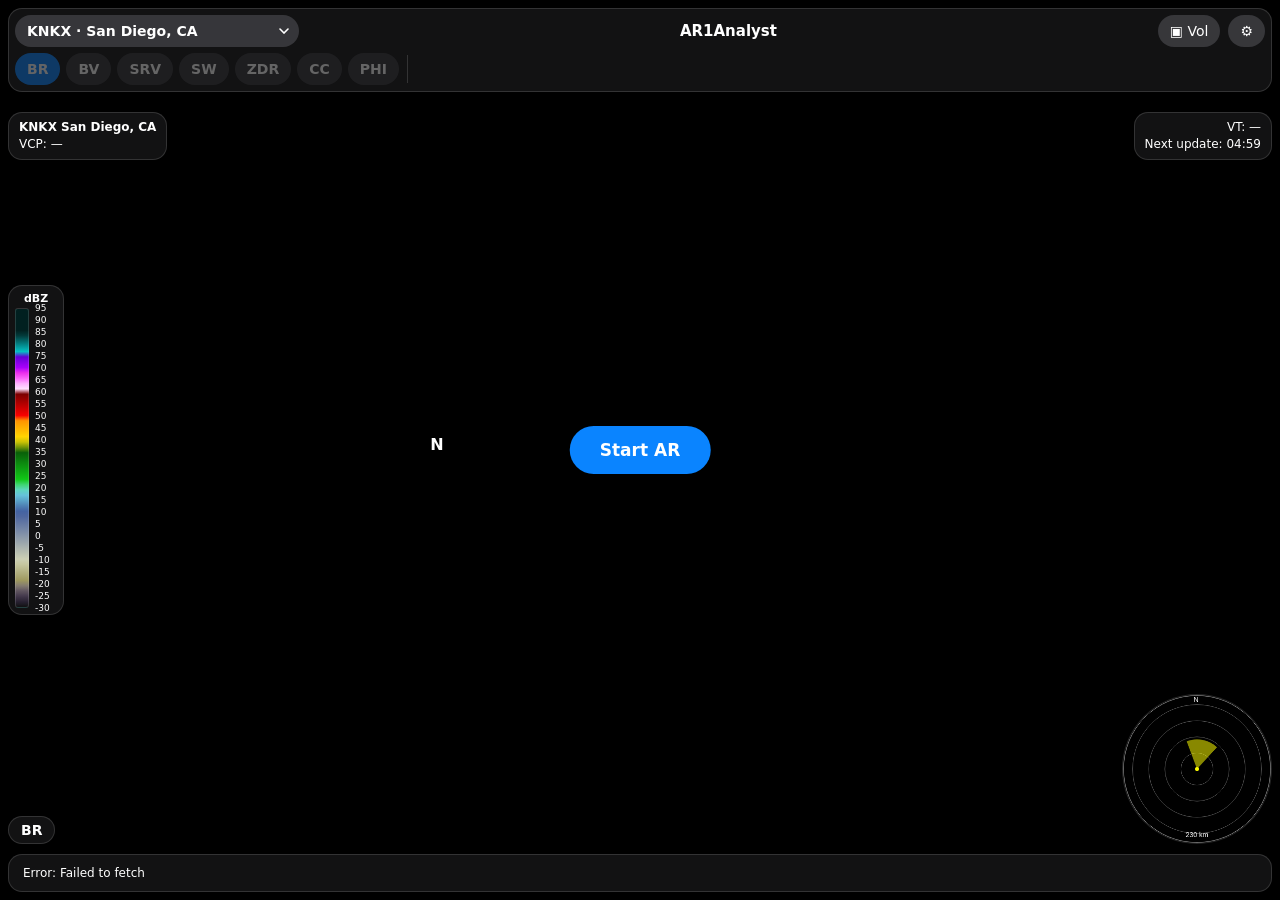
==== index.html @ e2975e49 "Implement volume controls and new settings in AR Added volume controls and additional settings for A" ====
<!DOCTYPE html>
<html lang="en"><head><meta charset="utf-8">
<meta name="viewport" content="width=device-width,initial-scale=1,viewport-fit=cover">
<title>AR1Analyst</title>
<style>
:root{--g:rgba(28,28,30,.66);--sep:rgba(255,255,255,.14);--blue:#0A84FF;--fill:rgba(120,120,128,.36);--sb:max(8px,env(safe-area-inset-bottom));--st:max(8px,env(safe-area-inset-top))}
*{box-sizing:border-box}[hidden]{display:none!important}
html,body{margin:0;height:100%;background:#000;color:#fff;font:14px -apple-system,BlinkMacSystemFont,"SF Pro Text",system-ui,sans-serif;overflow:hidden;-webkit-user-select:none;user-select:none}
#cam,#ar,#hud{position:fixed;inset:0;width:100%;height:100%;object-fit:cover;touch-action:none}
#hud{pointer-events:none;z-index:2}
.glass{position:fixed;z-index:3;background:var(--g);-webkit-backdrop-filter:blur(24px) saturate(180%);backdrop-filter:blur(24px) saturate(180%);border:.5px solid var(--sep);border-radius:14px;font-variant-numeric:tabular-nums}
button,select{font:inherit;color:#fff;border:0;background:var(--fill);border-radius:999px;padding:6px 12px;min-height:32px}
select{-webkit-appearance:none;appearance:none;font-weight:600;padding-right:28px;max-width:48vw;background-repeat:no-repeat;background-position:right 10px center;background-image:url("data:image/svg+xml,%3Csvg xmlns='http://www.w3.org/2000/svg' width='10' height='6'%3E%3Cpath d='M1 1l4 4 4-4' fill='none' stroke='white' stroke-width='1.6' stroke-linecap='round'/%3E%3C/svg%3E")}
#top{left:8px;right:8px;top:var(--st);padding:6px;display:flex;flex-direction:column;gap:6px}
.r{display:flex;align-items:center;gap:8px;min-width:0}
#ttl{flex:1;text-align:center;font-weight:600;font-size:15px}
#prods{display:flex;gap:6px;overflow-x:auto;scrollbar-width:none;touch-action:pan-x}
#prods button{flex:none;font-weight:600}#prods button.on{background:var(--blue)}#prods button:disabled{opacity:.35}
#prods i{width:1px;background:var(--sep);flex:none;margin:2px}#chips,#pbtn{display:contents}#volbtn.on{background:var(--blue)}body.vol #chips{opacity:.35}
#info,#info2{top:calc(var(--st) + 104px);padding:6px 10px;font-size:12px;line-height:1.4}
#info{left:8px}#info2{right:8px;text-align:right}
#leg{left:8px;top:50%;transform:translateY(-50%);padding:6px;font-size:11px}
#leg .h{text-align:center;font-weight:600;margin-bottom:3px}
#lb{display:flex;gap:6px;height:min(300px,46vh)}#lb .bar{width:14px;border-radius:3px;border:.5px solid var(--sep)}#lb .lab{position:relative;width:22px}#lb .lab span{position:absolute;left:0;transform:translateY(50%);font-size:9px;line-height:1}
#prod{left:8px;bottom:calc(var(--sb) + 48px);padding:5px 12px;font-weight:600}
#st{left:8px;right:8px;bottom:var(--sb);padding:11px 14px;font-size:12px;white-space:nowrap;overflow-x:auto;scrollbar-width:none}
#ppi{position:fixed;right:8px;bottom:calc(var(--sb) + 48px);width:150px;height:150px;border-radius:50%;background:rgba(0,0,0,.45);border:.5px solid var(--sep);z-index:3}
#go{position:fixed;left:50%;top:50%;transform:translate(-50%,-50%);z-index:6;background:var(--blue);font-size:17px;font-weight:600;padding:14px 30px;box-shadow:0 8px 30px #0008}
#sheet{left:50%;transform:translateX(-50%);width:min(420px,calc(100% - 16px));bottom:calc(var(--sb) + 48px);z-index:5;max-height:58vh;overflow-y:auto}
#sheet .row{display:flex;align-items:center;gap:10px;padding:10px 14px;border-top:.5px solid var(--sep)}
#sheet .row:first-child{border-top:0}#sheet .row span{flex:1}#sheet .row button{flex:1}
#sheet input{flex:2;accent-color:var(--blue)}#sheet output{width:44px;text-align:right;color:#aaa}
#sheet input[type=number]{flex:none;width:64px;background:var(--fill);color:#fff;border:0;border-radius:8px;padding:6px;font:inherit;text-align:right}#sheet input.sw{-webkit-appearance:none;appearance:none;flex:none;width:51px;height:31px;border-radius:16px;background:#39393d;position:relative;transition:.2s}#sheet input.sw::after{content:'';position:absolute;top:2px;left:2px;width:27px;height:27px;border-radius:50%;background:#fff;transition:.2s}#sheet input.sw:checked{background:#34C759}#sheet input.sw:checked::after{left:22px}
</style></head><body>
<video id="cam" playsinline muted autoplay></video>
<canvas id="ar"></canvas><canvas id="hud"></canvas>
<div id="top" class="glass">
 <div class="r"><select id="stn" aria-label="Radar station"></select><div id="ttl">AR1Analyst</div><button id="volbtn">▣ Vol</button><button id="gear" aria-label="Settings">⚙︎</button></div>
 <div id="prods"><span id="pbtn"></span><i></i><span id="chips"></span></div>
 <select id="tilt" hidden><option value="-1">All tilts</option></select>
</div>
<div id="info" class="glass"><b id="iStn"></b><br>VCP: <span id="iVcp">—</span></div>
<div id="info2" class="glass"><span id="iVT">VT: —</span><br><span id="iNext"></span></div>
<div id="leg" class="glass"><div class="h">dBZ</div><div id="lb"></div></div>
<div id="prod" class="glass">BR</div>
<div id="st" class="glass">Pick a station, then tap Start AR.</div>
<canvas id="ppi" width="300" height="300"></canvas>
<button id="go">Start AR</button>
<div id="sheet" class="glass" hidden>
 <div class="row"><span>Field of view</span><input id="fov" type="range" min="30" max="90" value="63"><output id="fovo">63°</output></div>
 <div class="row"><span>Yaw trim</span><input id="yaw" type="range" min="-180" max="180" value="0"><output id="yawo">0°</output></div>
 <div class="row"><span>Declination (° E)</span><input id="decl" type="number" step="0.5" value="0" title="magnetic declination, east positive"></div>
 <div class="row"><span>Volume density</span><input id="vden" type="range" min="5" max="80" value="25"><output id="vdeno">25</output></div>
 <div class="row"><span>Volume quality</span><select id="vq"><option>Fast</option><option selected>Balanced</option><option>Sharp</option></select></div>
 <div class="row"><span>Smoothing</span><input id="smooth" class="sw" type="checkbox" checked></div>
 <div class="row"><span>Clear-air echoes</span><input id="weak" class="sw" type="checkbox"></div>
 <div class="row"><span>Opacity</span><input id="op" type="range" min="20" max="100" value="75"><output id="opo">75%</output></div>
 <div class="row"><span>Color table</span><button id="palbtn">Upload…</button><button id="palreset">Reset</button><input id="palfile" type="file" accept=".pal,.pal3,.txt,.csv,text/plain" multiple hidden></div>
 <div class="row"><span>Storm motion (SRV)</span><input id="sdir" type="number" value="240" title="from °"><input id="sspd" type="number" value="0" title="kt"></div>
 <div class="row"><button id="cal">🧭 Calibrate heading</button></div>
 <div class="row"><button id="loc">📍 Set location</button></div>
</div>
<script>
const $=id=>document.getElementById(id), B='https://unidata-nexrad-level2.s3.amazonaws.com/';
const RAW=`KNKX 32.919 -117.042 San Diego, CA;KSOX 33.818 -117.636 Santa Ana Mtns, CA;KVTX 34.412 -119.179 Los Angeles, CA;KMUX 37.155 -121.898 San Francisco, CA;KDAX 38.501 -121.678 Sacramento, CA;KRTX 45.715 -122.965 Portland, OR;KATX 48.195 -122.496 Seattle, WA;KOTX 47.680 -117.627 Spokane, WA;KFSX 34.574 -111.198 Flagstaff, AZ;KIWA 33.289 -111.670 Phoenix, AZ;KMTX 41.263 -112.448 Salt Lake City, UT;KFTG 39.787 -104.546 Denver, CO;KABX 35.150 -106.824 Albuquerque, NM;KEPZ 31.873 -106.698 El Paso, TX;KEWX 29.704 -98.029 Austin/San Antonio, TX;KFWS 32.573 -97.303 Dallas/Fort Worth, TX;KTLX 35.333 -97.278 Oklahoma City, OK;KHGX 29.472 -95.079 Houston, TX;KLOT 41.604 -88.085 Chicago, IL;KMPX 44.849 -93.566 Minneapolis, MN;KDVN 41.612 -90.581 Quad Cities, IA;KEAX 38.810 -94.264 Kansas City, MO;KILX 40.151 -89.337 Lincoln, IL;KDTX 42.700 -83.472 Detroit, MI;KCLE 41.413 -81.860 Cleveland, OH;KOKX 40.866 -72.864 New York, NY;KDIX 39.947 -74.411 Philadelphia, PA;KLWX 38.975 -77.478 Sterling, VA;KFFC 33.364 -84.566 Atlanta, GA;KAMX 25.611 -80.413 Miami, FL;KTBW 27.705 -82.402 Tampa, FL;KJAX 30.485 -81.702 Jacksonville, FL;KBOX 41.956 -71.137 Boston, MA;KABR 45.456 -98.413 Aberdeen, SD`;
const ST={};RAW.split(';').forEach(s=>{const [i,a,o,...n]=s.split(' ');ST[i]={lat:+a,lon:+o,name:n.join(' ')};$('stn').add(new Option(i+' · '+n.join(' '),i))});
$('stn').value='KNKX';

//BZ-START  minimal bzip2 decoder
function bunzip(src){
 let pos=0,buf=0,bc=0;
 const bits=n=>{while(bc<n){buf=(buf<<8)|src[pos++];bc+=8}bc-=n;const r=(buf>>>bc)&((1<<n)-1);buf&=(1<<bc)-1;return r};
 if(bits(8)!=66||bits(8)!=90||bits(8)!=104)throw new Error('bz2');
 const lvl=bits(8)-48;let out=new Uint8Array(1<<20),op=0;
 const put=b=>{if(op==out.length){const t=new Uint8Array(op*2);t.set(out);out=t}out[op++]=b};
 const tt=new Uint32Array(lvl*100000);
 for(;;){
  const m1=bits(24),m2=bits(24);
  if(m1==0x177245&&m2==0x385090)break;
  if(m1!=0x314159)throw new Error('bz2 block');
  bits(16);bits(16);bits(1);
  const orig=bits(24),used=bits(16),seq=[];
  for(let i=0;i<16;i++)if(used&(0x8000>>i)){const m=bits(16);for(let j=0;j<16;j++)if(m&(0x8000>>j))seq.push(i*16+j)}
  const na=seq.length+2,ng=bits(3),nsel=bits(15),sel=[],mg=[0,1,2,3,4,5].slice(0,ng);
  for(let i=0;i<nsel;i++){let j=0;while(bits(1))j++;const v=mg[j];mg.splice(j,1);mg.unshift(v);sel.push(v)}
  const T=[];
  for(let t=0;t<ng;t++){
   const len=[];let c=bits(5);
   for(let i=0;i<na;i++){while(bits(1))c+=bits(1)?-1:1;len.push(c)}
   let mn=32,mx=0;for(const l of len){if(l<mn)mn=l;if(l>mx)mx=l}
   const perm=[],lim=[],off=[];let code=0,idx=0;
   for(let l=mn;l<=mx;l++){let cnt=0;for(let i=0;i<na;i++)if(len[i]==l){perm.push(i);cnt++}
    off[l]=idx-code;lim[l]=code+cnt-1;code=(code+cnt)<<1;idx+=cnt}
   T.push({mn,lim,off,perm});
  }
  const eob=na-1,mtf=seq.slice(),cnt=new Uint32Array(256);let n=0,gi=0,left=0,tab,run=0,rb=1;
  for(;;){
   if(!left){tab=T[sel[gi++]];left=50}left--;
   let l=tab.mn,z=bits(l);while(z>tab.lim[l]){l++;z=(z<<1)|bits(1)}
   const s=tab.perm[z+tab.off[l]];
   if(s<2){run+=rb<<s;rb<<=1;continue}
   if(run){const b=mtf[0];cnt[b]+=run;while(run--)tt[n++]=b;run=0;rb=1}
   if(s==eob)break;
   const b=mtf[s-1];mtf.splice(s-1,1);mtf.unshift(b);tt[n++]=b;cnt[b]++;
  }
  const cf=new Uint32Array(256);let sum=0;for(let i=0;i<256;i++){cf[i]=sum;sum+=cnt[i]}
  for(let i=0;i<n;i++){const b=tt[i]&255;tt[cf[b]++]|=i<<8}
  let tp=tt[orig]>>>8,last=-1,rc=0;
  for(let i=0;i<n;i++){
   tp=tt[tp];const ch=tp&255;tp>>>=8;
   if(rc==4){for(let k=0;k<ch;k++)put(last);rc=0;last=-1;continue}
   put(ch);if(ch==last)rc++;else{rc=1;last=ch}
  }
 }
 return out.subarray(0,op);
}
//BZ-END

// ---- NEXRAD Level 2 reflectivity (msg 31, REF) -> polar cells [az,range km,elev,dBZ,azWidth,gateKm]
const MOM={REF:1,VEL:1,SW:1,ZDR:1,PHI:1,RHO:1};
function parseL2(buf){
 let vcp=null;const u8=new Uint8Array(buf),dv=new DataView(buf),cuts={},seen={};let p=24;
 while(p+4<=u8.length){
  const sz=Math.abs(dv.getInt32(p));p+=4;if(!sz)break;
  let d;try{d=bunzip(u8.subarray(p,p+sz))}catch(e){break}p+=sz;
  const v=new DataView(d.buffer,d.byteOffset,d.byteLength);let o=0;
  while(o+28<=d.length){
   const size=v.getUint16(o+12);if(!size)break;
   if(d[o+15]==31){
    const m=o+28,az=v.getFloat32(m+12),el=v.getFloat32(m+24),en=d[m+22],nb=v.getUint16(m+30),aw=d[m+20]==1?0.5:1,k=Math.round(el*10);
    for(let i=0;i<Math.min(nb,9);i++){
     const b=m+v.getUint32(m+32+4*i);
     if(d[b+1]==86&&d[b+2]==79&&d[b+3]==76)vcp=v.getUint16(b+40);
     if(d[b]!=68||d[b+19]!=8)continue;
     const nm=String.fromCharCode(d[b+1],d[b+2],d[b+3]).trim();if(!MOM[nm])continue;
     const sk=nm+k;if(seen[sk]===undefined)seen[sk]=en;if(seen[sk]!==en)continue;   // first cut per product+elevation (skips SAILS repeats)
     const ng=v.getUint16(b+8),ck=nm+en;let c=cuts[ck];
     if(!c){const N=Math.round(360/aw);c=cuts[ck]={nm,es:0,cnt:0,N,aw,ng,r0:v.getUint16(b+10)/1000,gs:v.getUint16(b+12)/1000,sc:v.getFloat32(b+20),off:v.getFloat32(b+24),data:new Uint8Array(N*ng*2)}}
     c.es+=el;c.cnt++;
     const idx=Math.round(az/c.aw)%c.N,n=Math.min(ng,c.ng);
     for(let g=0;g<n;g++){const raw=d[b+28+g];if(raw>=2){const q=(g*c.N+idx)*2;c.data[q]=raw;c.data[q+1]=255}}   // R=raw, G=valid
    }
    o+=12+size*2;
   }else o+=2432;
  }
 }
 const prods={};for(const c of Object.values(cuts)){c.el=c.es/c.cnt;(prods[c.nm]||(prods[c.nm]=[])).push(c)}
 for(const k in prods)prods[k].sort((a,b)=>a.el-b.el);
 return {prods,vcp:vcp>0&&vcp<1000?vcp:null};
}

// ---- color tables (GR palette format). "color: v r g b [r2 g2 b2]" blends to the next stop; color4/solidcolor supported.
//      Scale/Offset convert data -> palette units (e.g. m/s -> kts); values below the first stop are not drawn.
function buildPal(txt){
 const P={scale:1,offset:0,step:5,units:''},S=[];
 for(let L of txt.split(/\r?\n/)){L=L.trim();if(!L||L[0]==';'||L.startsWith('//'))continue;
  const c=L.indexOf(':');if(c<0)continue;const k=L.slice(0,c).trim().toLowerCase(),r=L.slice(c+1).trim();
  if(k=='product')P.product=r.split(/\s+/)[0].toUpperCase();else if(k=='units')P.units=r;
  else if(k=='scale')P.scale=+r||1;else if(k=='offset')P.offset=+r||0;else if(k=='step')P.step=+r||5;
  else if(/^(solid)?color4?$/.test(k)){const n=r.split(/\s+/).map(Number),a4=k.endsWith('4'),w=a4?4:3,f=q=>q.length==w?[q[0],q[1],q[2],a4?q[3]:255]:null;
   if(n.slice(0,1+w).some(isNaN))continue;S.push({v:n[0],c1:f(n.slice(1,1+w)),c2:k.startsWith('solid')?null:f(n.slice(1+w,1+2*w))})}}
 if(S.length<2)throw new Error('no color lines found');
 S.sort((a,b)=>a.v-b.v);P.lo=S[0].v;P.hi=S[S.length-1].v;P.rgba=new Uint8Array(512*4);
 for(let i=0;i<512;i++){const x=P.lo+(P.hi-P.lo)*i/511;let s=0;while(s<S.length-1&&S[s+1].v<=x)s++;
  const a=S[s],b=S[s+1];let c=a.c1;if(a.c2&&b){const t=(x-a.v)/(b.v-a.v);c=a.c1.map((q,z)=>q+(a.c2[z]-q)*t)}
  P.rgba.set(c.map(Math.round),i*4)}
 return P;
}
const VELP=`units: KTS
scale: 1.94384
step: 10
color: -100 0 255 255 0 120 0
color: -50 0 255 0 0 130 0
color: -10 0 130 0 110 110 110
color: 0 110 110 110 140 0 0
color: 10 140 0 0 255 0 0
color: 50 255 0 0 255 200 0
color: 100 255 200 0 255 255 255`;
const DEF={
BR:`product: BR
units: dBZ
step: 5
color4: -30 116 78 173 0 147 141 117 255
color: -20 150 145 83 210 212 180
color: -10 204 207 180 65 91 158
color: 10 67 97 162 106 208 228
color: 18 111 214 232 53 213 91
color: 22 17 213 24 9 94 9
color: 35 29 104 9 234 210 4
color: 40 255 226 0 255 128 0
color: 50 255 0 0 113 0 0
color: 60 255 255 255 255 146 255
color: 65 255 117 255 225 11 227
color: 70 178 0 255 99 0 214
color: 75 5 236 240 1 32 32
color: 85 1 32 32
color: 95 1 32 32`,
BV:'product: BV\n'+VELP,SRV:'product: SRV\n'+VELP,
SW:`product: SW
units: KTS
scale: 1.94384
step: 5
color: 0 60 60 60 40 40 200
color: 5 40 40 200 0 200 0
color: 10 0 200 0 255 255 0
color: 20 255 255 0 255 0 0
color: 30 255 0 0 255 255 255
color: 40 255 255 255`,
ZDR:`product: ZDR
units: dB
step: 1
color: -8 40 40 40 120 120 120
color: -2 120 120 120 0 110 220
color: 0 0 110 220 0 200 0
color: 1 0 200 0 255 255 0
color: 2 255 255 0 255 128 0
color: 3 255 128 0 255 0 0
color: 5 255 0 0 255 0 255
color: 8 255 0 255`,
CC:`product: CC
step: 0.1
color: 0.2 70 70 70 130 80 170
color: 0.7 130 80 170 0 120 220
color: 0.85 0 120 220 0 200 0
color: 0.92 0 200 0 255 255 0
color: 0.97 255 255 0 255 120 0
color: 1 255 120 0 255 0 0
color: 1.05 255 0 0`,
PHI:`product: PHI
units: deg
step: 30
color: 0 0 0 0 0 0 255
color: 90 0 0 255 0 255 0
color: 180 0 255 0 255 255 0
color: 270 255 255 0 255 0 0
color: 360 255 0 0`};
const PRODS={BR:'REF',BV:'VEL',SRV:'VEL',SW:'SW',ZDR:'ZDR',CC:'RHO',PHI:'PHI'},ALIAS={REF:'BR',VEL:'BV',RHO:'CC'};
const PALS={};for(const k in DEF)PALS[k]=buildPal(DEF[k]);
try{for(const k in DEF){const s=localStorage.getItem('ar1pal:'+k);if(s)PALS[k]=buildPal(s)}}catch(e){}

const $st=$('st'),ppiImg=document.createElement('canvas');ppiImg.width=ppiImg.height=300;
let user=null,gps='GPS: tap Start AR',sensors=false,abs=false,corr=0,chosen=false,scanKey='',nCells=0,yaw=0,pitch=0;
let basis={r:[1,0,0],u:[0,0,1],f:[0,1,0]};

// ---- WebGL2: each tilt = inverted cone mesh; the fragment shader samples the polar data texture
//      (LINEAR filtering = smoothing, NEAREST = raw range bins) and maps dBZ through the palette
const cv=$('ar'),hud=$('hud'),hx=hud.getContext('2d'),pc=$('ppi').getContext('2d');
const gl=cv.getContext('webgl2',{premultipliedAlpha:true,alpha:true});
let prog,vao,nIdx=0,palTex,loc={};
if(gl){
 const sh=(t,s)=>{const o=gl.createShader(t);gl.shaderSource(o,s);gl.compileShader(o);if(!gl.getShaderParameter(o,gl.COMPILE_STATUS))throw new Error(gl.getShaderInfoLog(o));return o};
 prog=gl.createProgram();
 gl.attachShader(prog,sh(gl.VERTEX_SHADER,`#version 300 es
layout(location=0) in vec2 P; uniform vec2 U,S; uniform vec3 R,Up,Fw; uniform float E; out vec2 vP;
void main(){
 float az=radians(P.x), r=P.y, el=radians(E);
 float s=r*cos(el), h=r*sin(el)+r*r/16990.;
 vec3 p=vec3(s*sin(az)+U.x, s*cos(az)+U.y, 0.);
 p.z=h-dot(p.xy,p.xy)/12742.;
 gl_Position=vec4(dot(p,R)*S.x, dot(p,Up)*S.y, 0., dot(p,Fw));
 vP=P;}`));
 gl.attachShader(prog,sh(gl.FRAGMENT_SHADER,`#version 300 es
precision highp float; in vec2 vP; uniform sampler2D D,Pal; uniform vec4 G,Q,PL; uniform vec3 SR; uniform float Mn,Op; out vec4 o;
void main(){
 float j=(vP.y-G.x)/G.y; if(j<-.5||j>G.z-.5)discard;
 float N=360./Q.x;
 vec2 t=texture(D,vec2((vP.x/Q.x+.5)/N,(j+.5)/G.z)).rg;
 if(t.g<.02)discard;
 float v=(t.r/t.g*255.-Q.z)/Q.y; if(v<Mn)discard;
 if(SR.z>0.) v-=SR.x*cos(radians(vP.x-SR.y));
 v=v*PL.z+PL.w; if(v<PL.x)discard;
 vec4 c=texture(Pal,vec2(clamp((v-PL.x)/(PL.y-PL.x),0.,1.),.5));
 float a=c.a*Op*smoothstep(0.,.7,t.g);
 o=vec4(c.rgb*a,a);}`));
 gl.linkProgram(prog);
 for(const n of['U','S','R','Up','Fw','E','G','Q','Mn','Op','D','Pal','PL','SR'])loc[n]=gl.getUniformLocation(prog,n);
 const NA=361,NR=93,V=new Float32Array(NA*NR*2),I=new Uint16Array((NA-1)*(NR-1)*6);let k=0;   // az 0..360 x range 0..460 km
 for(let j=0;j<NR;j++)for(let i=0;i<NA;i++){V[k++]=i;V[k++]=j*5}
 k=0;for(let j=0;j<NR-1;j++)for(let i=0;i<NA-1;i++){const a=j*NA+i,b=a+1,c=a+NA,d=c+1;I.set([a,b,c,b,d,c],k);k+=6}
 nIdx=I.length;vao=gl.createVertexArray();gl.bindVertexArray(vao);
 gl.bindBuffer(gl.ARRAY_BUFFER,gl.createBuffer());gl.bufferData(gl.ARRAY_BUFFER,V,gl.STATIC_DRAW);gl.enableVertexAttribArray(0);gl.vertexAttribPointer(0,2,gl.FLOAT,false,0,0);
 gl.bindBuffer(gl.ELEMENT_ARRAY_BUFFER,gl.createBuffer());gl.bufferData(gl.ELEMENT_ARRAY_BUFFER,I,gl.STATIC_DRAW);
 palTex=gl.createTexture();gl.activeTexture(gl.TEXTURE1);gl.bindTexture(gl.TEXTURE_2D,palTex);
 gl.texImage2D(gl.TEXTURE_2D,0,gl.RGBA8,512,1,0,gl.RGBA,gl.UNSIGNED_BYTE,PALS.BR.rgba);
 for(const [a,b] of[[gl.TEXTURE_MIN_FILTER,gl.LINEAR],[gl.TEXTURE_MAG_FILTER,gl.LINEAR],[gl.TEXTURE_WRAP_S,gl.CLAMP_TO_EDGE],[gl.TEXTURE_WRAP_T,gl.CLAMP_TO_EDGE]])gl.texParameteri(gl.TEXTURE_2D,a,b);
 gl.enable(gl.BLEND);gl.blendFunc(gl.ONE,gl.ONE_MINUS_SRC_ALPHA);
}
// ---- volumetric mode: all tilts of the product packed into one 3D texture (az x range x tilt) and ray-marched per pixel
let vprog,vloc={},volOn=false,vols={};
const VOLFRAG=`#version 300 es
precision highp float; precision highp sampler3D;
uniform sampler3D V; uniform sampler2D Lut,Pal;
uniform vec2 U,WH,RES,SO; uniform vec3 R,Up,Fw,SR; uniform vec4 PL;
uniform float F,Mn,Op,K,NT,TM; uniform int NS;
out vec4 o;
vec3 smp(vec3 p){                       // p = km from the viewer (east,north,up w/ curvature) -> (value, weight, rawNorm)
 vec2 q=p.xy-U; float s=length(q);
 float hg=p.z+dot(p.xy,p.xy)/12742.;     // height above ground
 if(hg<0.||s<.5)return vec3(0.);
 float r=length(vec2(s,hg)),h2=hg;
 for(int i=0;i<2;i++){h2=hg-r*r/16990.;r=length(vec2(s,h2));}   // invert 4/3-earth beam height
 float el=degrees(atan(h2,s));
 if(r>=459.)return vec3(0.);
 float f=texelFetch(Lut,ivec2(int(clamp((el+1.)/31.*511.,0.,511.)),0),0).r;
 if(f<0.)return vec3(0.);
 float az=degrees(atan(q.x,q.y));if(az<0.)az+=360.;
 vec2 t=texture(V,vec3((az+.5)/360.,r/460.,(f+.5)/NT)).rg;
 if(t.g<.02)return vec3(0.);
 float rn=t.r/t.g,v=(rn*255.-SO.y)/SO.x;
 if(v<Mn)return vec3(0.);
 if(SR.z>0.)v-=SR.x*cos(radians(az-SR.y));
 return vec3(v*PL.z+PL.w,t.g,rn);
}
void main(){
 vec2 px=(gl_FragCoord.xy/RES-.5)*WH;
 vec3 d=normalize(Fw+(px.x*R+px.y*Up)/F);
 if(d.z<-.03){o=vec4(0.);return;}
 float jit=fract(sin(dot(gl_FragCoord.xy,vec2(12.9898,78.233)))*43758.5453);
 vec3 L=normalize(vec3(.35,.25,.9));
 vec4 acc=vec4(0.);float t=.4;
 for(int i=0;i<NS;i++){
  float dt=max(.4,t*.03);
  vec3 p=d*(t+dt*jit),s=smp(p);
  if(s.y>0.&&s.x>=PL.x){
   float u=clamp((s.x-PL.x)/(PL.y-PL.x),0.,1.);
   vec4 c=texture(Pal,vec2(u,.5));
   float a=1.-exp(-K*c.a*(.15+.85*clamp(u*1.7,0.,1.))*smoothstep(0.,.7,s.y)*dt);
   if(a>.01){
    vec3 s2=smp(p+L*1.2);
    float sh=clamp(1.+2.5*(s.z-(s2.y>0.?s2.z:0.)),.6,1.4);   // lit volume: brighter toward the light, self-shadowed away
    acc.rgb+=(1.-acc.a)*a*c.rgb*sh;acc.a+=(1.-acc.a)*a;}
  }
  t+=dt;if(t>TM||acc.a>.98)break;
 }
 o=acc*Op;}`;
if(gl){
 const sh=(t,s)=>{const o=gl.createShader(t);gl.shaderSource(o,s);gl.compileShader(o);if(!gl.getShaderParameter(o,gl.COMPILE_STATUS))throw new Error(gl.getShaderInfoLog(o));return o};
 vprog=gl.createProgram();
 gl.attachShader(vprog,sh(gl.VERTEX_SHADER,`#version 300 es
void main(){vec2 p=vec2((gl_VertexID<<1)&2,gl_VertexID&2);gl_Position=vec4(p*2.-1.,0.,1.);}`));
 gl.attachShader(vprog,sh(gl.FRAGMENT_SHADER,VOLFRAG));gl.linkProgram(vprog);
 for(const n of['V','Lut','Pal','U','WH','RES','SO','R','Up','Fw','SR','PL','F','Mn','Op','K','NT','TM','NS'])vloc[n]=gl.getUniformLocation(vprog,n);
}
function packVol(cuts){   // resample every tilt to 1° x 1 km bins; R=mean raw (first tilt's scale), G=valid
 const NA=360,NR=460,T=cuts.length,data=new Uint8Array(NA*NR*T*2),sum=new Float32Array(NA*NR),cnt=new Uint16Array(NA*NR),c0=cuts[0];
 for(let k=0;k<T;k++){const c=cuts[k];sum.fill(0);cnt.fill(0);
  for(let g=0;g<c.ng;g++){const j=Math.floor(c.r0+g*c.gs);if(j<0||j>=NR)continue;
   for(let i=0;i<c.N;i++){const q=(g*c.N+i)*2;if(!c.data[q+1])continue;
    const m=j*NA+Math.round(i*c.aw)%NA;sum[m]+=(c.data[q]-c.off)/c.sc*c0.sc+c0.off;cnt[m]++}}
  const base=k*NA*NR;
  for(let m=0;m<NA*NR;m++)if(cnt[m]){const q=(base+m)*2;data[q]=Math.max(2,Math.min(255,Math.round(sum[m]/cnt[m])));data[q+1]=255}}
 const els=cuts.map(c=>c.el),lut=new Float32Array(512);   // elevation (-1..30°) -> fractional tilt index, -1 = no beam there
 for(let m=0;m<512;m++){const e=-1+31*m/511;let f=-1;
  if(e>=els[0]-.6&&e<=els[T-1]+1){if(e<=els[0])f=0;else if(e>=els[T-1])f=T-1;else{let k=0;while(els[k+1]<=e)k++;f=k+(e-els[k])/(els[k+1]-els[k])}}
  lut[m]=f}
 return {NA,NR,T,data,lut,sc:c0.sc,off:c0.off};
}
function buildVol(cuts){
 const v=packVol(cuts),P2=gl.TEXTURE_2D,P3=gl.TEXTURE_3D;gl.pixelStorei(gl.UNPACK_ALIGNMENT,1);
 const tex=gl.createTexture();gl.activeTexture(gl.TEXTURE2);gl.bindTexture(P3,tex);
 gl.texImage3D(P3,0,gl.RG8,v.NA,v.NR,v.T,0,gl.RG,gl.UNSIGNED_BYTE,v.data);
 gl.texParameteri(P3,gl.TEXTURE_MIN_FILTER,gl.LINEAR);gl.texParameteri(P3,gl.TEXTURE_MAG_FILTER,gl.LINEAR);
 gl.texParameteri(P3,gl.TEXTURE_WRAP_S,gl.REPEAT);gl.texParameteri(P3,gl.TEXTURE_WRAP_T,gl.CLAMP_TO_EDGE);gl.texParameteri(P3,gl.TEXTURE_WRAP_R,gl.CLAMP_TO_EDGE);
 const lut=gl.createTexture();gl.activeTexture(gl.TEXTURE3);gl.bindTexture(P2,lut);
 gl.texImage2D(P2,0,gl.R32F,512,1,0,gl.RED,gl.FLOAT,v.lut);
 for(const [a,b] of[[gl.TEXTURE_MIN_FILTER,gl.NEAREST],[gl.TEXTURE_MAG_FILTER,gl.NEAREST],[gl.TEXTURE_WRAP_S,gl.CLAMP_TO_EDGE],[gl.TEXTURE_WRAP_T,gl.CLAMP_TO_EDGE]])gl.texParameteri(P2,a,b);
 return {tex,lut,T:v.T,sc:v.sc,off:v.off};
}
function freeVols(){for(const k in vols){gl.deleteTexture(vols[k].tex);gl.deleteTexture(vols[k].lut)}vols={}}
function drawVolume(dE,dN,W,H,F,r,up,f){
 const key=PRODS[curCode];if(!P[key]||!P[key].length)return;
 if(!vols[key])vols[key]=buildVol(P[key]);
 const V=vols[key],pl=PALS[curCode],sr=srv();
 gl.viewport(0,0,cv.width,cv.height);gl.clearColor(0,0,0,0);gl.clear(gl.COLOR_BUFFER_BIT);
 gl.useProgram(vprog);gl.bindVertexArray(null);
 gl.uniform2f(vloc.U,dE,dN);gl.uniform2f(vloc.WH,W,H);gl.uniform2f(vloc.RES,cv.width,cv.height);gl.uniform2f(vloc.SO,V.sc,V.off);
 gl.uniform3fv(vloc.R,r);gl.uniform3fv(vloc.Up,up);gl.uniform3fv(vloc.Fw,f);gl.uniform3f(vloc.SR,sr[0],sr[1],sr[2]);gl.uniform4f(vloc.PL,pl.lo,pl.hi,pl.scale,pl.offset);
 gl.uniform1f(vloc.F,F);gl.uniform1f(vloc.Mn,curCode=='BR'?($('weak').checked?-30:10):-1e9);gl.uniform1f(vloc.Op,$('op').value/100);
 gl.uniform1f(vloc.K,$('vden').value/100);gl.uniform1f(vloc.NT,V.T);gl.uniform1f(vloc.TM,Math.min(700,Math.hypot(dE,dN)+460));gl.uniform1i(vloc.NS,[96,144,192][$('vq').selectedIndex]);
 gl.uniform1i(vloc.Pal,1);gl.uniform1i(vloc.V,2);gl.uniform1i(vloc.Lut,3);
 gl.activeTexture(gl.TEXTURE1);gl.bindTexture(gl.TEXTURE_2D,palTex);gl.activeTexture(gl.TEXTURE2);gl.bindTexture(gl.TEXTURE_3D,V.tex);gl.activeTexture(gl.TEXTURE3);gl.bindTexture(gl.TEXTURE_2D,V.lut);
 gl.drawArrays(gl.TRIANGLES,0,3);gl.activeTexture(gl.TEXTURE0);
}
const allCuts=()=>Object.values(P).flat();
function setFilter(){const f=$('smooth').checked?gl.LINEAR:gl.NEAREST;gl.activeTexture(gl.TEXTURE0);
 for(const c of allCuts())if(c.tex){gl.bindTexture(gl.TEXTURE_2D,c.tex);gl.texParameteri(gl.TEXTURE_2D,gl.TEXTURE_MIN_FILTER,f);gl.texParameteri(gl.TEXTURE_2D,gl.TEXTURE_MAG_FILTER,f)}}
function freeTex(){for(const c of allCuts())if(c.tex)gl.deleteTexture(c.tex)}
function ensureTex(){   // textures are created lazily for the product on screen
 gl.activeTexture(gl.TEXTURE0);gl.pixelStorei(gl.UNPACK_ALIGNMENT,1);let n=0;
 for(const c of tiltList)if(!c.tex){c.tex=gl.createTexture();gl.bindTexture(gl.TEXTURE_2D,c.tex);
  gl.texImage2D(gl.TEXTURE_2D,0,gl.RG8,c.N,c.ng,0,gl.RG,gl.UNSIGNED_BYTE,c.data);
  gl.texParameteri(gl.TEXTURE_2D,gl.TEXTURE_WRAP_S,gl.REPEAT);gl.texParameteri(gl.TEXTURE_2D,gl.TEXTURE_WRAP_T,gl.CLAMP_TO_EDGE);n++}
 if(n)setFilter();
}
function setPalTex(){gl.activeTexture(gl.TEXTURE1);gl.bindTexture(gl.TEXTURE_2D,palTex);gl.texImage2D(gl.TEXTURE_2D,0,gl.RGBA8,512,1,0,gl.RGBA,gl.UNSIGNED_BYTE,PALS[curCode].rgba)}
const srv=()=>[(+$('sspd').value||0)*.514444,((+$('sdir').value||0)+180)%360,curCode=='SRV'?1:0];
const curCut=()=>{const T=+$('tilt').value;return T<0?tiltList[0]:tiltList.find(e=>Math.abs(e.el-T)<.06)};   // lowest tilt when "All"
const minV=()=>curCode=='BR'?($('weak').checked?-30:5):-1e9;
function drawCones(dE,dN,W,H,F,r,up,f){
 gl.viewport(0,0,cv.width,cv.height);gl.clearColor(0,0,0,0);gl.clear(gl.COLOR_BUFFER_BIT);
 const pl=PALS[curCode],sr=srv();
 gl.useProgram(prog);gl.bindVertexArray(vao);
 gl.uniform2f(loc.U,dE,dN);gl.uniform2f(loc.S,2*F/W,2*F/H);gl.uniform3fv(loc.R,r);gl.uniform3fv(loc.Up,up);gl.uniform3fv(loc.Fw,f);
 gl.uniform1f(loc.Mn,minV());gl.uniform1f(loc.Op,$('op').value/100);gl.uniform1i(loc.D,0);gl.uniform1i(loc.Pal,1);
 gl.uniform4f(loc.PL,pl.lo,pl.hi,pl.scale,pl.offset);gl.uniform3f(loc.SR,sr[0],sr[1],sr[2]);
 gl.activeTexture(gl.TEXTURE1);gl.bindTexture(gl.TEXTURE_2D,palTex);gl.activeTexture(gl.TEXTURE0);
 const T=+$('tilt').value;
 for(const c of tiltList){if(T>=0&&Math.abs(c.el-T)>.06||!c.tex)continue;
  gl.bindTexture(gl.TEXTURE_2D,c.tex);gl.uniform1f(loc.E,c.el);gl.uniform4f(loc.G,c.r0,c.gs,c.ng,0);gl.uniform4f(loc.Q,c.aw,c.sc,c.off,0);
  gl.drawElements(gl.TRIANGLES,nIdx,gl.UNSIGNED_SHORT,0)}
}
let P={},curCode='BR',ppiR=230,tiltList=[],vcp=null,vt=null,nextAt=Date.now()+3e5,toast='',toastUntil=0;
const say=m=>{toast=m;toastUntil=Date.now()+6000};
function fillTilts(t){
 const sel=$('tilt'),old=+sel.value,had=sel.dataset.set;
 sel.innerHTML='<option value="-1">All tilts</option>'+t.map(e=>`<option value="${e.el}">${e.el.toFixed(1)}°</option>`).join('');
 const m=t.find(e=>Math.abs(e.el-old)<.15);sel.value=m?m.el:(had&&old==-1)||!t.length?-1:t[0].el;sel.dataset.set=1;chips();
}
function chips(){const sel=$('tilt'),box=$('chips');box.innerHTML='';
 for(const o of sel.options){const b=document.createElement('button'),T=+o.value;b.textContent=T<0?'All':T.toFixed(1)+'°';if(o.value==sel.value)b.className='on';b.onclick=()=>{sel.value=o.value;drawPPI();chips()};box.append(b)}
 const T=+sel.value;$('prod').textContent=curCode+' '+(T<0?'all tilts':T.toFixed(3)+'°')}
function info(){const s=$('stn').value,n=Math.max(0,Math.round((nextAt-Date.now())/1e3));
 $('iStn').textContent=s+' '+ST[s].name;$('iVcp').textContent=vcp??'—';
 $('iVT').textContent=vt?'VT: '+new Date(vt).toISOString().substr(11,8)+'Z':'VT: —';
 $('iNext').textContent='Next update: '+String(n/60|0).padStart(2,'0')+':'+String(n%60).padStart(2,'0')}
function drawPPI(){   // polar minimap of the selected product/tilt (lowest tilt when "All"), colored by the palette
 const c=ppiImg.getContext('2d'),im=c.createImageData(300,300),T=+$('tilt').value,t=T<0?tiltList[0]:tiltList.find(e=>Math.abs(e.el-T)<.06),pl=PALS[curCode],mn=minV(),sr=srv();
 ppiR=t?Math.min(460,t.r0+t.ng*t.gs):230;
 if(t)for(let y=0;y<300;y++)for(let x=0;x<300;x++){
  const dx=x-150,dy=150-y,rr=Math.hypot(dx,dy)*ppiR/150;if(rr>ppiR)continue;
  const j=Math.round((rr-t.r0)/t.gs);if(j<0||j>=t.ng)continue;
  const az=(Math.atan2(dx,dy)*180/Math.PI+360)%360,i=Math.round(az/t.aw)%t.N,q=(j*t.N+i)*2;if(!t.data[q+1])continue;
  let v=(t.data[q]-t.off)/t.sc;if(v<mn)continue;
  if(sr[2])v-=sr[0]*Math.cos((az-sr[1])*Math.PI/180);
  v=v*pl.scale+pl.offset;if(v<pl.lo)continue;
  const pi=Math.round(Math.max(0,Math.min(1,(v-pl.lo)/(pl.hi-pl.lo)))*511)*4,o=(y*300+x)*4;
  im.data[o]=pl.rgba[pi];im.data[o+1]=pl.rgba[pi+1];im.data[o+2]=pl.rgba[pi+2];im.data[o+3]=pl.rgba[pi+3]}
 c.putImageData(im,0,0);
}
function buildLegend(){const pl=PALS[curCode],g=[],st=pl.step;
 for(let k=0;k<=56;k++){const q=Math.round(k/56*511)*4;g.push(`rgba(${pl.rgba[q]},${pl.rgba[q+1]},${pl.rgba[q+2]},${pl.rgba[q+3]/255}) ${k/56*100}%`)}
 let lab='';for(let d=Math.ceil(pl.lo/st-1e-9)*st;d<=pl.hi+1e-9;d+=st)lab+=`<span style="bottom:${(d-pl.lo)/(pl.hi-pl.lo)*100}%">${+d.toFixed(2)}</span>`;
 $('leg').querySelector('.h').textContent=pl.units||curCode;
 $('lb').innerHTML=`<div class="bar" style="background:linear-gradient(to top,${g.join(',')})"></div><div class="lab">${lab}</div>`}
function prodBtns(){const box=$('pbtn');box.innerHTML='';
 for(const k in PRODS){const b=document.createElement('button');b.textContent=k;b.disabled=!(P[PRODS[k]]||[]).length;if(k==curCode)b.className='on';b.onclick=()=>setProduct(k);box.append(b)}}
function setProduct(k){curCode=k;tiltList=P[PRODS[k]]||[];if(gl){ensureTex();setPalTex()}
 fillTilts(tiltList);buildLegend();prodBtns();drawPPI();
 if(k=='SRV'&&!(+$('sspd').value))say('SRV: set the storm motion in ⚙︎ settings')}
async function load(){
 nextAt=Date.now()+3e5;const id=$('stn').value;$st.textContent='Loading '+id+'…';
 try{
  let key;
  for(let k=0;k<2&&!key;k++){
   const d=new Date(Date.now()-k*864e5),pad=x=>String(x).padStart(2,'0');
   const pre=`${d.getUTCFullYear()}/${pad(d.getUTCMonth()+1)}/${pad(d.getUTCDate())}/${id}/`;
   const x=await(await fetch(B+'?list-type=2&prefix='+pre)).text();
   const ks=[...x.matchAll(/<Key>([^<]+)<\/Key>/g)].map(m=>m[1]).filter(k=>!k.endsWith('_MDM'));
   key=ks[ks.length-1];
  }
  if(!key)throw new Error('no recent scans');
  let buf=await(await fetch(B+key)).arrayBuffer();
  const a=new Uint8Array(buf);
  if(a[0]==0x1f&&a[1]==0x8b)buf=await new Response(new Blob([buf]).stream().pipeThrough(new DecompressionStream('gzip'))).arrayBuffer();
  const {prods,vcp:vc}=parseL2(buf);vcp=vc;
  if(gl){freeTex();freeVols()}P=prods;setProduct(P[PRODS[curCode]]&&P[PRODS[curCode]].length?curCode:'BR');
  scanKey=key.split('/').pop();const mm=scanKey.match(/(\d{4})(\d\d)(\d\d)_(\d\d)(\d\d)(\d\d)/);vt=mm?Date.UTC(+mm[1],mm[2]-1,+mm[3],+mm[4],+mm[5],+mm[6]):null;info();
 }catch(e){scanKey='';$st.textContent='Error: '+e.message}
}

// ---- orientation (screen-rotation aware)
let hsrc=0,thq=null,manual=0,locked=false,curHd=0;
const sa=(a)=>((a+540)%360)-180;
function onO(e){
 if(e.type=='deviceorientationabsolute')abs=true;else if(abs)return;
 if(e.alpha==null)return;sensors=true;
 const r=Math.PI/180,A=e.alpha*r,Bt=e.beta*r,G=e.gamma*r,cA=Math.cos(A),sA=Math.sin(A),cB=Math.cos(Bt),sB=Math.sin(Bt),cG=Math.cos(G),sG=Math.sin(G);
 const c0=[cA*cG-sA*sB*sG,cG*sA+cA*sB*sG,-cB*sG],c1=[-cB*sA,cA*cB,sB],c2=[cG*sA*sB+cA*sG,sA*sG-cA*cG*sB,cB*cG];
 const ff=c2.map(x=>-x);
 if(thq==null)thq=((screen.orientation&&screen.orientation.angle!=null?screen.orientation.angle:window.orientation)||0)*r;
 if(Math.abs(ff[2])<.75){let bz=-9;for(let q=0;q<4;q++){const t=q*Math.PI/2,z=c0[2]*Math.sin(t)+c1[2]*Math.cos(t);if(z>bz){bz=z;thq=t}}}  // screen roll from gravity, not the API
 const ct=Math.cos(thq),st=Math.sin(thq),rr=c0.map((x,i)=>x*ct-c1[i]*st),uu=c0.map((x,i)=>x*st+c1[i]*ct);
 basis={r:rr,u:uu,f:ff};
 if(e.webkitCompassHeading!=null&&!locked){          // iOS: relative alpha -> align yaw to compass
  const flat=Math.abs(ff[2])>.85,ref=flat?Math.atan2(c1[0],c1[1]):Math.atan2(ff[0],ff[1]),t=e.webkitCompassHeading-ref/r;
  if(flat){corr=hsrc<2?t:corr+sa(t-corr)*.03;hsrc=2}else if(!hsrc){corr=t;hsrc=1}  // trusted only while flat; never tracked while turning
 }
}
let drag=null;
addEventListener('pointerdown',e=>{drag=[e.clientX,e.clientY]});
addEventListener('pointerup',()=>drag=null);
addEventListener('pointermove',e=>{if(!drag||sensors)return;yaw+=(e.clientX-drag[0])*.2;pitch=Math.max(-90,Math.min(90,pitch-(e.clientY-drag[1])*.2));drag=[e.clientX,e.clientY];
 const Y=yaw*Math.PI/180,P=pitch*Math.PI/180,f=[Math.sin(Y)*Math.cos(P),Math.cos(Y)*Math.cos(P),Math.sin(P)],r=[Math.cos(Y),-Math.sin(Y),0];
 basis={f,r,u:[r[1]*f[2]-r[2]*f[1],r[2]*f[0]-r[0]*f[2],r[0]*f[1]-r[1]*f[0]]}});

// ---- location: must be requested directly inside the tap (iOS)
function startGeo(){
 if(!navigator.geolocation){gps='GPS: unsupported';return}
 gps='GPS: waiting for permission…';
 navigator.geolocation.watchPosition(p=>{
  const first=!user;user={lat:p.coords.latitude,lon:p.coords.longitude};gps=`GPS ±${p.coords.accuracy|0} m`;autoDecl();
  if(first&&!chosen){let b=1e9,bi;for(const k in ST){const d=(ST[k].lat-user.lat)**2+((ST[k].lon-user.lon)*Math.cos(user.lat*Math.PI/180))**2;if(d<b){b=d;bi=k}}
   if(bi!=$('stn').value){$('stn').value=bi;load()}}
 },e=>{gps='GPS '+(e.code==1?'denied — enable in Settings › Privacy › Location Services › Safari Websites, or tap 📍':'error: '+e.message)},{enableHighAccuracy:true,maximumAge:10000,timeout:30000});
}
$('go').onclick=()=>{
 startGeo();                                   // no awaits before this
 try{if(DeviceOrientationEvent.requestPermission)DeviceOrientationEvent.requestPermission().catch(()=>{})}catch(e){}
 addEventListener('deviceorientationabsolute',onO,true);addEventListener('deviceorientation',onO,true);
 navigator.mediaDevices.getUserMedia({video:{facingMode:'environment'}}).then(s=>$('cam').srcObject=s).catch(()=>{});
 $('go').remove();
};
$('loc').onclick=()=>{
 const v=prompt('Enter "lat,lon" manually, or leave blank to retry GPS:');
 if(v){const [a,o]=v.split(',').map(Number);if(isFinite(a)&&isFinite(o)){user={lat:a,lon:o};gps='manual location';autoDecl();return}}
 startGeo();
};
$('tilt').onchange=drawPPI;$('stn').onchange=()=>{chosen=true;load();autoDecl()};load();setInterval(()=>{if(Date.now()>=nextAt)load();info()},1000);

// ---- render
function sunPos(dt,lat,lon){
 const R=Math.PI/180,d=dt/864e5-10957.5,M=R*(357.5291+.98560028*d),C=R*(1.9148*Math.sin(M)+.02*Math.sin(2*M)+.0003*Math.sin(3*M)),L=M+C+R*102.9372+Math.PI,e=R*23.4397;
 const dec=Math.asin(Math.sin(e)*Math.sin(L)),ra=Math.atan2(Math.sin(L)*Math.cos(e),Math.cos(L)),H=R*(280.16+360.9856235*d+lon)-ra,p=lat*R;
 return {az:(Math.atan2(Math.sin(H),Math.cos(H)*Math.sin(p)-Math.tan(dec)*Math.cos(p))/R+180)%360,alt:Math.asin(Math.sin(p)*Math.sin(dec)+Math.cos(p)*Math.cos(dec)*Math.cos(H))/R};
}
$('cal').onclick=()=>{
 const u=user||ST[$('stn').value],sp=sunPos(new Date(),u.lat,u.lon);
 const v=prompt('Calibrate: type the compass bearing (0-359) the CENTER of the screen faces now'+(sp.alt>0?', or leave blank if the center is aimed right at the sun':'')+':');
 const t=v?+v:(sp.alt>0?sp.az:NaN);
 if(isFinite(t)){manual+=sa(t-curHd)+(locked?0:(+$('decl').value||0));locked=true}
};
const dot=(a,b)=>a[0]*b[0]+a[1]*b[1]+a[2]*b[2];
function frame(){
 const W=innerWidth,H=innerHeight,dpr=Math.min(devicePixelRatio||1,2);
 const vs=volOn?[.4,.55,.75][$('vq').selectedIndex]:1,cw=Math.round(W*vs),ch=Math.round(H*vs);if(cv.width!=cw||cv.height!=ch){cv.width=cw;cv.height=ch}if(hud.width!=W*dpr||hud.height!=H*dpr){hud.width=W*dpr;hud.height=H*dpr}
 const s=ST[$('stn').value],u=user||s,k=111.19,dN=(s.lat-u.lat)*k,dE=(s.lon-u.lon)*k*Math.cos(u.lat*Math.PI/180);
 const F=Math.max(W,H)/(2*Math.tan($('fov').value*Math.PI/360));
 const ya=(corr+manual+(locked?0:(+$('decl').value||0))+ +$('yaw').value)*Math.PI/180,cy=Math.cos(ya),sy=Math.sin(ya),rot=v=>[v[0]*cy+v[1]*sy,-v[0]*sy+v[1]*cy,v[2]];
 const r=rot(basis.r),up=rot(basis.u),f=rot(basis.f);
 if(gl&&tiltList.length){if(volOn)drawVolume(dE,dN,W,H,F,r,up,f);else drawCones(dE,dN,W,H,F,r,up,f)}
 // HUD: cardinals + station marker
 hx.setTransform(dpr,0,0,dpr,0,0);hx.clearRect(0,0,W,H);hx.font='bold 16px system-ui';hx.textAlign='center';hx.fillStyle='#fff';hx.strokeStyle='#000';hx.lineWidth=3;
 const pr=v=>{const d=dot(v,f);return d>.001?[W/2+F*dot(v,r)/d,H/2-F*dot(v,up)/d]:null};
 {const D=Math.PI/180,cut=curCut();
  if(cut){const Rm=cut.r0+cut.ng*cut.gs,Te=cut.el*D,ce=Math.cos(Te),se=Math.sin(Te),az0=Math.atan2(f[0],f[1]),step=Rm>250?50:25;
   const gp=(az,rg)=>{const s=rg*ce,x=s*Math.sin(az)+dE,y=s*Math.cos(az)+dN;return pr([x,y,rg*se+rg*rg/16990-(x*x+y*y)/12742])};
   const line=(fn,n)=>{let pen=false;hx.beginPath();for(let i=0;i<=n;i++){const q=fn(i);if(q){pen?hx.lineTo(q[0],q[1]):hx.moveTo(q[0],q[1]);pen=true}else pen=false}hx.stroke()};
   hx.save();hx.lineWidth=1;hx.strokeStyle='rgba(255,255,255,.5)';hx.fillStyle='#fff';hx.font='12px system-ui';
   for(let rg=step;rg<Rm-step*.2;rg+=step){line(i=>gp(i*4*D,rg),90);const q=gp(az0,rg);if(q)hx.fillText(rg+' km',q[0],q[1]-4)}
   const nS=Math.ceil(Rm/5);for(let a=0;a<360;a+=30)line(i=>gp(a*D,Math.min(i*5,Rm)),nS);   // spokes stop at the tilt's range
   hx.lineWidth=2;hx.strokeStyle='rgba(255,255,255,.9)';hx.font='bold 12px system-ui';line(i=>gp(i*4*D,Rm),90);   // outer edge = max range
   {const q=gp(az0,Rm);if(q)hx.fillText(Rm.toFixed(0)+' km',q[0],q[1]-6)}
   hx.restore()}}
 for(const [t,v] of[['N',[0,1,0]],['E',[1,0,0]],['S',[0,-1,0]],['W',[-1,0,0]]]){const q=pr(v);if(q){hx.strokeText(t,q[0],q[1]);hx.fillText(t,q[0],q[1])}}
 const q=pr([dE,dN,0]);if(q){hx.lineWidth=2;hx.beginPath();hx.arc(q[0],q[1],10,0,7);hx.stroke();hx.strokeStyle='#fff';hx.stroke();hx.strokeStyle='#000';hx.fillText($('stn').value,q[0],q[1]-16)}
 const sp=sunPos(new Date(),u.lat,u.lon);
 if(sp.alt>-2){const ca=Math.cos(sp.alt*Math.PI/180),q2=pr([Math.sin(sp.az*Math.PI/180)*ca,Math.cos(sp.az*Math.PI/180)*ca,Math.sin(sp.alt*Math.PI/180)]);if(q2){hx.fillStyle='#ffd400';hx.beginPath();hx.arc(q2[0],q2[1],16,0,7);hx.fill();hx.stroke();hx.fillStyle='#fff';hx.strokeText('SUN',q2[0],q2[1]+34);hx.fillText('SUN',q2[0],q2[1]+34)}}
 const hd=(curHd=(Math.atan2(f[0],f[1])*180/Math.PI+360)%360),br=(Math.atan2(dE,dN)*180/Math.PI+360)%360;
 if(Date.now()<toastUntil)$st.textContent=toast;else if(scanKey)$st.textContent=`${hd.toFixed(0)}°  pitch ${(Math.asin(f[2])*180/Math.PI).toFixed(0)}°  │  ${$('stn').value} ${br.toFixed(0)}°/${Math.hypot(dE,dN).toFixed(1)} km  │  ${gps}  │  ☀ ${sp.az.toFixed(0)}°/${sp.alt.toFixed(0)}°${sensors?'':'  │  drag to look'}`;
 // polar PPI
 pc.clearRect(0,0,300,300);pc.drawImage(ppiImg,0,0);
 const sc=150/ppiR,rs=ppiR>250?100:50;
 pc.strokeStyle='#fff6';pc.lineWidth=1;for(let rr=rs;rr<ppiR-rs*.2;rr+=rs){pc.beginPath();pc.arc(150,150,rr*sc,0,7);pc.stroke()}
 pc.strokeStyle='#fffc';pc.beginPath();pc.arc(150,150,149,0,7);pc.stroke();   // edge of the data = true range of this tilt
 const ux=150-dE*sc,uy=150+dN*sc,hf=2*Math.atan(W/(2*F)),a=Math.atan2(f[0],f[1]);
 pc.fillStyle='#ff08';pc.beginPath();pc.moveTo(ux,uy);pc.arc(ux,uy,60,a-hf/2-Math.PI/2,a+hf/2-Math.PI/2);pc.fill();
 pc.fillStyle='#ff0';pc.beginPath();pc.arc(ux,uy,4,0,7);pc.fill();
 pc.fillStyle='#fff';pc.font='14px sans-serif';pc.textAlign='left';pc.fillText('N',143,14);pc.textAlign='center';pc.fillText(ppiR.toFixed(0)+' km',150,288);
 requestAnimationFrame(frame);
}
// approximate magnetic declination (° east, ~2026) near each radar site; editable. Phone compasses are magnetic, radar/sun are true north.
const DECL={KNKX:11,KSOX:11.1,KVTX:11,KMUX:12.6,KDAX:12.6,KRTX:15,KATX:15,KOTX:14.2,KFSX:9.4,KIWA:9.2,KMTX:10.8,KFTG:7.3,KABX:8,KEPZ:7.3,KEWX:2.7,KFWS:3.1,KTLX:3.7,KHGX:2,KLOT:-3.7,KMPX:-.2,KDVN:-2.6,KEAX:3,KILX:-3,KDTX:-7,KCLE:-8.6,KOKX:-12.6,KDIX:-11.2,KLWX:-10.2,KFFC:-5.3,KAMX:-6.5,KTBW:-5.6,KJAX:-6,KBOX:-14.2,KABR:4};
let declEdited=false;
function autoDecl(){if(declEdited)return;const u=user||ST[$('stn').value];let b=1e9,bi;
 for(const k in ST){const d=(ST[k].lat-u.lat)**2+((ST[k].lon-u.lon)*Math.cos(u.lat*Math.PI/180))**2;if(d<b){b=d;bi=k}}
 $('decl').value=DECL[bi]}
$('decl').oninput=()=>{declEdited=true};autoDecl();
buildLegend();prodBtns();
$('palbtn').onclick=()=>$('palfile').click();
$('palfile').onchange=async e=>{
 for(const f of e.target.files){try{
  const p=buildPal(await f.text());let k=p.product?(ALIAS[p.product]||p.product):curCode;
  if(!PRODS[k]){say(`${f.name}: product "${p.product}" isn't supported`);continue}
  PALS[k]=p;try{localStorage.setItem('ar1pal:'+k,await f.text())}catch(_){}
  if(k==curCode){if(gl)setPalTex();buildLegend();drawPPI()}say(`${k} color table loaded: ${f.name}`)
 }catch(err){say(`${f.name}: ${err.message}`)}}
 e.target.value='';
};
$('palreset').onclick=()=>{PALS[curCode]=buildPal(DEF[curCode]);try{localStorage.removeItem('ar1pal:'+curCode)}catch(_){}
 if(gl)setPalTex();buildLegend();drawPPI();say(curCode+' color table reset')};
$('sdir').oninput=$('sspd').oninput=drawPPI;
$('op').oninput=()=>{$('opo').textContent=$('op').value+'%'};
$('smooth').onchange=()=>{if(gl)setFilter()};$('weak').onchange=drawPPI;
$('fov').oninput=$('yaw').oninput=()=>{$('fovo').textContent=$('fov').value+'°';$('yawo').textContent=$('yaw').value+'°'};
$('gear').onclick=()=>{$('sheet').hidden=!$('sheet').hidden};
addEventListener('click',e=>{if(!e.target.closest('#sheet,#gear'))$('sheet').hidden=true});
$('volbtn').onclick=()=>{volOn=!volOn;$('volbtn').classList.toggle('on',volOn);document.body.classList.toggle('vol',volOn);
 if(volOn)say('Volume: all tilts ray-marched. If it lags, lower Volume quality in ⚙︎')};
$('vden').oninput=()=>{$('vdeno').textContent=$('vden').value};
info();
frame();
</script></body></html>
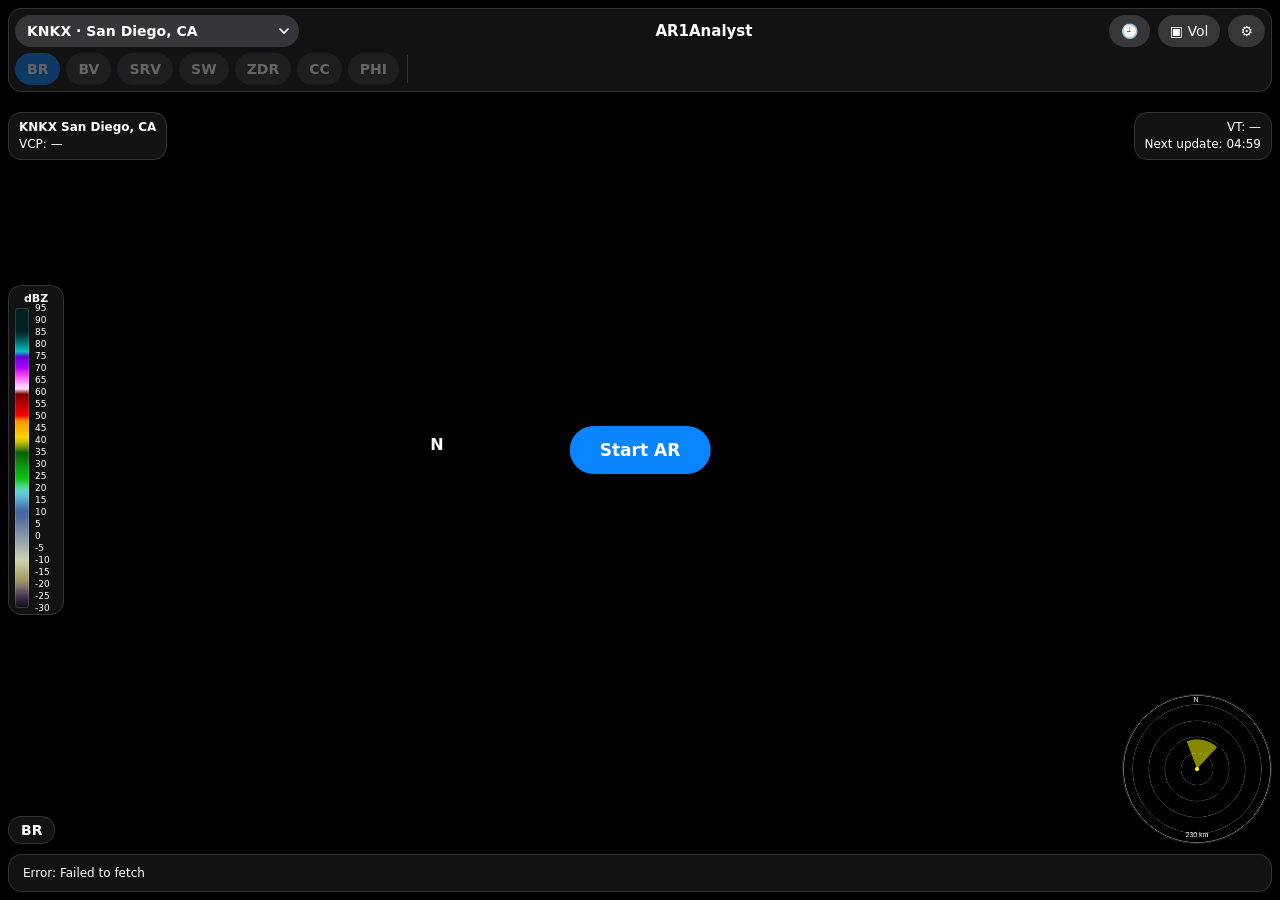
==== commit eeea6452: "Add historical radar button and functionality" ====
--- a/index.html
+++ b/index.html
@@ -30,12 +30,14 @@
 #sheet .row{display:flex;align-items:center;gap:10px;padding:10px 14px;border-top:.5px solid var(--sep)}
 #sheet .row:first-child{border-top:0}#sheet .row span{flex:1}#sheet .row button{flex:1}
 #sheet input{flex:2;accent-color:var(--blue)}#sheet output{width:44px;text-align:right;color:#aaa}
+#histbtn.on{background:var(--blue)}#hist{left:50%;transform:translateX(-50%);width:min(420px,calc(100% - 16px));bottom:calc(var(--sb) + 48px);z-index:5}#hist .row{display:flex;align-items:center;gap:10px;padding:10px 14px;border-top:.5px solid var(--sep)}#hist .row:first-child{border-top:0}#hist .row span{flex:1;font-variant-numeric:tabular-nums}#hist .row button{flex:1}#hist .row button#hprev,#hist .row button#hnext{flex:none;width:44px}#hist input[type=range]{flex:3;accent-color:var(--blue)}#hist input[type=date]{background:var(--fill);color:#fff;border:0;border-radius:8px;padding:6px;font:inherit}
+#dlg{left:50%;transform:translateX(-50%);width:min(340px,calc(100% - 24px));bottom:calc(var(--sb) + 60px);z-index:8;padding:14px}#dlg #dmsg{margin-bottom:10px;line-height:1.35}#dlg input{width:100%;background:var(--fill);color:#fff;border:0;border-radius:10px;padding:10px;font:inherit;margin-bottom:10px;-webkit-user-select:text;user-select:text}#dlg .btns{display:flex;gap:8px}#dlg .btns button{flex:1}#dok{background:var(--blue)}
 #sheet input[type=number]{flex:none;width:64px;background:var(--fill);color:#fff;border:0;border-radius:8px;padding:6px;font:inherit;text-align:right}#sheet input.sw{-webkit-appearance:none;appearance:none;flex:none;width:51px;height:31px;border-radius:16px;background:#39393d;position:relative;transition:.2s}#sheet input.sw::after{content:'';position:absolute;top:2px;left:2px;width:27px;height:27px;border-radius:50%;background:#fff;transition:.2s}#sheet input.sw:checked{background:#34C759}#sheet input.sw:checked::after{left:22px}
 </style></head><body>
 <video id="cam" playsinline muted autoplay></video>
 <canvas id="ar"></canvas><canvas id="hud"></canvas>
 <div id="top" class="glass">
- <div class="r"><select id="stn" aria-label="Radar station"></select><div id="ttl">AR1Analyst</div><button id="volbtn">▣ Vol</button><button id="gear" aria-label="Settings">⚙︎</button></div>
+ <div class="r"><select id="stn" aria-label="Radar station"></select><div id="ttl">AR1Analyst</div><button id="histbtn" title="Historical radar">🕘</button><button id="volbtn">▣ Vol</button><button id="gear" aria-label="Settings">⚙︎</button></div>
  <div id="prods"><span id="pbtn"></span><i></i><span id="chips"></span></div>
  <select id="tilt" hidden><option value="-1">All tilts</option></select>
 </div>
@@ -45,6 +47,13 @@
 <div id="prod" class="glass">BR</div>
 <div id="st" class="glass">Pick a station, then tap Start AR.</div>
 <canvas id="ppi" width="300" height="300"></canvas>
+<div id="hist" class="glass" hidden>
+ <div class="row"><span>Date (UTC)</span><input id="hdate" type="date"></div>
+ <div class="row"><span id="hlab">Pick a date</span></div>
+ <div class="row"><button id="hprev">◀︎</button><input id="hsl" type="range" min="0" max="0" value="0"><button id="hnext">▶︎</button></div>
+ <div class="row"><button id="hlive">Back to live</button><button id="hload">Load scan</button></div>
+</div>
+<div id="dlg" class="glass" hidden><div id="dmsg"></div><input id="dinp" inputmode="decimal" autocomplete="off"><div class="btns"><button id="dno">Cancel</button><button id="dalt" hidden></button><button id="dok">OK</button></div></div>
 <button id="go">Start AR</button>
 <div id="sheet" class="glass" hidden>
  <div class="row"><span>Field of view</span><input id="fov" type="range" min="30" max="90" value="63"><output id="fovo">63°</output></div>
@@ -421,8 +430,8 @@
  const T=+sel.value;$('prod').textContent=curCode+' '+(T<0?'all tilts':T.toFixed(3)+'°')}
 function info(){const s=$('stn').value,n=Math.max(0,Math.round((nextAt-Date.now())/1e3));
  $('iStn').textContent=s+' '+ST[s].name;$('iVcp').textContent=vcp??'—';
- $('iVT').textContent=vt?'VT: '+new Date(vt).toISOString().substr(11,8)+'Z':'VT: —';
- $('iNext').textContent='Next update: '+String(n/60|0).padStart(2,'0')+':'+String(n%60).padStart(2,'0')}
+ $('iVT').textContent=vt?'VT: '+(histKey?fmtT(vt):new Date(vt).toISOString().substr(11,8)+'Z'):'VT: —';
+ $('iNext').textContent=histKey?'HISTORICAL · live paused':'Next update: '+String(n/60|0).padStart(2,'0')+':'+String(n%60).padStart(2,'0')}
 function drawPPI(){   // polar minimap of the selected product/tilt (lowest tilt when "All"), colored by the palette
  const c=ppiImg.getContext('2d'),im=c.createImageData(300,300),T=+$('tilt').value,t=T<0?tiltList[0]:tiltList.find(e=>Math.abs(e.el-T)<.06),pl=PALS[curCode],mn=minV(),sr=srv();
  ppiR=t?Math.min(460,t.r0+t.ng*t.gs):230;
@@ -447,22 +456,38 @@
 function setProduct(k){curCode=k;tiltList=P[PRODS[k]]||[];if(gl){ensureTex();setPalTex()}
  fillTilts(tiltList);buildLegend();prodBtns();drawPPI();
  if(k=='SRV'&&!(+$('sspd').value))say('SRV: set the storm motion in ⚙︎ settings')}
+const pad2=x=>String(x).padStart(2,'0');
+const keyTime=k=>{const m=k.match(/(\d{4})(\d\d)(\d\d)_(\d\d)(\d\d)(\d\d)/);return m?Date.UTC(+m[1],m[2]-1,+m[3],+m[4],+m[5],+m[6]):0};
+const fmtT=ms=>new Date(ms).toISOString().replace('T',' ').substr(0,19)+'Z';
+async function listKeys(id,y,mo,d){   // every scan for one UTC day at one station (paged)
+ const pre=`${y}/${pad2(mo)}/${pad2(d)}/${id}/`,keys=[];let tok='';
+ for(let n=0;n<4;n++){
+  const x=await(await fetch(B+'?list-type=2&prefix='+pre+(tok?'&continuation-token='+encodeURIComponent(tok):''))).text();
+  keys.push(...[...x.matchAll(/<Key>([^<]+)<\/Key>/g)].map(m=>m[1]));
+  const m=x.match(/<NextContinuationToken>([^<]+)</);if(!m)break;tok=m[1]}
+ return keys.filter(k=>!/_MDM$/.test(k)&&/\d{8}_\d{6}/.test(k)).sort();
+}
+async function latestKey(id){for(let k=0;k<2;k++){const d=new Date(Date.now()-k*864e5),ks=await listKeys(id,d.getUTCFullYear(),d.getUTCMonth()+1,d.getUTCDate());if(ks.length)return ks[ks.length-1]}}
+// ---- historical mode: pick any archived volume (histKey != null pauses live updates)
+let histKey=null,hKeys=[];
+const hLabel=()=>{$('hlab').textContent=hKeys.length?`${+$('hsl').value+1}/${hKeys.length}  ·  ${fmtT(keyTime(hKeys[+$('hsl').value]))}`:'No scans for this station/date'};
+async function histList(){
+ const v=$('hdate').value;if(!v)return;const [y,m,d]=v.split('-').map(Number);$('hlab').textContent='Listing scans…';
+ try{hKeys=await listKeys($('stn').value,y,m,d)}catch(e){hKeys=[]}
+ const sl=$('hsl');sl.max=Math.max(0,hKeys.length-1);let best=0,bd=1e18;
+ if(vt)hKeys.forEach((k,i)=>{const dd=Math.abs(keyTime(k)-vt);if(dd<bd){bd=dd;best=i}});   // start nearest the scan currently shown
+ sl.value=best;hLabel();
+}
+function histLoad(){const k=hKeys[+$('hsl').value];if(!k)return;histKey=k;$('histbtn').classList.add('on');load()}
 async function load(){
  nextAt=Date.now()+3e5;const id=$('stn').value;$st.textContent='Loading '+id+'…';
  try{
-  let key;
-  for(let k=0;k<2&&!key;k++){
-   const d=new Date(Date.now()-k*864e5),pad=x=>String(x).padStart(2,'0');
-   const pre=`${d.getUTCFullYear()}/${pad(d.getUTCMonth()+1)}/${pad(d.getUTCDate())}/${id}/`;
-   const x=await(await fetch(B+'?list-type=2&prefix='+pre)).text();
-   const ks=[...x.matchAll(/<Key>([^<]+)<\/Key>/g)].map(m=>m[1]).filter(k=>!k.endsWith('_MDM'));
-   key=ks[ks.length-1];
-  }
+  const key=histKey||await latestKey(id);
   if(!key)throw new Error('no recent scans');
   let buf=await(await fetch(B+key)).arrayBuffer();
   const a=new Uint8Array(buf);
   if(a[0]==0x1f&&a[1]==0x8b)buf=await new Response(new Blob([buf]).stream().pipeThrough(new DecompressionStream('gzip'))).arrayBuffer();
-  const {prods,vcp:vc}=parseL2(buf);vcp=vc;
+  const {prods,vcp:vc}=parseL2(buf);if(!Object.keys(prods).length)throw new Error('No supported radar data in this scan (files before ~2008 use a legacy format)');vcp=vc;
   if(gl){freeTex();freeVols()}P=prods;setProduct(P[PRODS[curCode]]&&P[PRODS[curCode]].length?curCode:'BR');
   scanKey=key.split('/').pop();const mm=scanKey.match(/(\d{4})(\d\d)(\d\d)_(\d\d)(\d\d)(\d\d)/);vt=mm?Date.UTC(+mm[1],mm[2]-1,+mm[3],+mm[4],+mm[5],+mm[6]):null;info();
  }catch(e){scanKey='';$st.textContent='Error: '+e.message}
@@ -503,19 +528,38 @@
    if(bi!=$('stn').value){$('stn').value=bi;load()}}
  },e=>{gps='GPS '+(e.code==1?'denied — enable in Settings › Privacy › Location Services › Safari Websites, or tap 📍':'error: '+e.message)},{enableHighAccuracy:true,maximumAge:10000,timeout:30000});
 }
+let camStream=null;
+function startCam(){navigator.mediaDevices.getUserMedia({video:{facingMode:'environment'}}).then(s=>{camStream=s;const v=$('cam');v.srcObject=s;v.play().catch(()=>{})}).catch(()=>{})}
+function ensureCam(){   // iOS pauses the video after dialogs / file pickers / app switches: bring it back
+ if(!camStream||document.hidden)return;const v=$('cam');
+ if(!camStream.getVideoTracks().some(t=>t.readyState=='live'))return startCam();
+ if(v.srcObject!==camStream)v.srcObject=camStream;
+ if(v.paused||v.ended)v.play().catch(()=>{});
+}
+$('cam').addEventListener('pause',()=>setTimeout(ensureCam,150));
+document.addEventListener('visibilitychange',ensureCam);addEventListener('focus',ensureCam);addEventListener('pageshow',ensureCam);
+setInterval(ensureCam,2000);
+// in-app input panel (replaces blocking prompt())
+function ask(msg,o={}){return new Promise(res=>{
+ const d=$('dlg'),i=$('dinp');$('sheet').hidden=true;$('dmsg').textContent=msg;i.value=o.def||'';i.placeholder=o.ph||'';
+ $('dalt').hidden=!o.alt;if(o.alt)$('dalt').textContent=o.alt;d.hidden=false;
+ const done=v=>{d.hidden=true;$('dok').onclick=$('dno').onclick=$('dalt').onclick=null;ensureCam();res(v)};
+ $('dok').onclick=()=>done({v:i.value.trim()});$('dno').onclick=()=>done(null);$('dalt').onclick=()=>done({alt:true})})}
 $('go').onclick=()=>{
  startGeo();                                   // no awaits before this
  try{if(DeviceOrientationEvent.requestPermission)DeviceOrientationEvent.requestPermission().catch(()=>{})}catch(e){}
  addEventListener('deviceorientationabsolute',onO,true);addEventListener('deviceorientation',onO,true);
- navigator.mediaDevices.getUserMedia({video:{facingMode:'environment'}}).then(s=>$('cam').srcObject=s).catch(()=>{});
+ startCam();
  $('go').remove();
 };
-$('loc').onclick=()=>{
- const v=prompt('Enter "lat,lon" manually, or leave blank to retry GPS:');
- if(v){const [a,o]=v.split(',').map(Number);if(isFinite(a)&&isFinite(o)){user={lat:a,lon:o};gps='manual location';autoDecl();return}}
+$('loc').onclick=async()=>{
+ const r=await ask('Enter latitude,longitude manually, or leave blank to retry GPS.',{ph:'32.88,-117.15'});
+ if(!r)return;
+ if(r.v){const [a,o]=r.v.split(',').map(Number);if(isFinite(a)&&isFinite(o)){user={lat:a,lon:o};gps='manual location';autoDecl();say('Location set manually')}else say('Could not read that as lat,lon');return}
  startGeo();
 };
-$('tilt').onchange=drawPPI;$('stn').onchange=()=>{chosen=true;load();autoDecl()};load();setInterval(()=>{if(Date.now()>=nextAt)load();info()},1000);
+$('tilt').onchange=drawPPI;$('stn').onchange=()=>{chosen=true;autoDecl();
+ if(histKey)histList().then(()=>{const k=hKeys[+$('hsl').value];histKey=k||null;$('histbtn').classList.toggle('on',!!histKey);if(!k)say('No scans for that station on this date: back to live');load()});else load()};load();setInterval(()=>{if(!histKey&&Date.now()>=nextAt)load();info()},1000);
 
 // ---- render
 function sunPos(dt,lat,lon){
@@ -523,11 +567,12 @@
  const dec=Math.asin(Math.sin(e)*Math.sin(L)),ra=Math.atan2(Math.sin(L)*Math.cos(e),Math.cos(L)),H=R*(280.16+360.9856235*d+lon)-ra,p=lat*R;
  return {az:(Math.atan2(Math.sin(H),Math.cos(H)*Math.sin(p)-Math.tan(dec)*Math.cos(p))/R+180)%360,alt:Math.asin(Math.sin(p)*Math.sin(dec)+Math.cos(p)*Math.cos(dec)*Math.cos(H))/R};
 }
-$('cal').onclick=()=>{
- const u=user||ST[$('stn').value],sp=sunPos(new Date(),u.lat,u.lon);
- const v=prompt('Calibrate: type the compass bearing (0-359) the CENTER of the screen faces now'+(sp.alt>0?', or leave blank if the center is aimed right at the sun':'')+':');
- const t=v?+v:(sp.alt>0?sp.az:NaN);
- if(isFinite(t)){manual+=sa(t-curHd)+(locked?0:(+$('decl').value||0));locked=true}
+$('cal').onclick=async()=>{
+ const u=user||ST[$('stn').value],sp=sunPos(new Date(),u.lat,u.lon),up=sp.alt>0;
+ const r=await ask('Calibrate heading: type the true compass bearing (0–359°) at the center of the screen'+(up?', or aim the center at the sun and tap Use sun.':'.'),{alt:up?'Use sun':null,ph:'e.g. 135'});
+ if(!r)return;
+ const t=r.alt?sp.az:(r.v!==''?+r.v:NaN);
+ if(isFinite(t)){manual+=sa(t-curHd)+(locked?0:(+$('decl').value||0));locked=true;say('Heading calibrated')}
 };
 const dot=(a,b)=>a[0]*b[0]+a[1]*b[1]+a[2]*b[2];
 function frame(){
@@ -584,7 +629,7 @@
   PALS[k]=p;try{localStorage.setItem('ar1pal:'+k,await f.text())}catch(_){}
   if(k==curCode){if(gl)setPalTex();buildLegend();drawPPI()}say(`${k} color table loaded: ${f.name}`)
  }catch(err){say(`${f.name}: ${err.message}`)}}
- e.target.value='';
+ e.target.value='';ensureCam();
 };
 $('palreset').onclick=()=>{PALS[curCode]=buildPal(DEF[curCode]);try{localStorage.removeItem('ar1pal:'+curCode)}catch(_){}
  if(gl)setPalTex();buildLegend();drawPPI();say(curCode+' color table reset')};
@@ -593,10 +638,18 @@
 $('smooth').onchange=()=>{if(gl)setFilter()};$('weak').onchange=drawPPI;
 $('fov').oninput=$('yaw').oninput=()=>{$('fovo').textContent=$('fov').value+'°';$('yawo').textContent=$('yaw').value+'°'};
 $('gear').onclick=()=>{$('sheet').hidden=!$('sheet').hidden};
-addEventListener('click',e=>{if(!e.target.closest('#sheet,#gear'))$('sheet').hidden=true});
+addEventListener('click',e=>{if(!e.target.closest('#sheet,#gear,#dlg'))$('sheet').hidden=true;if(!e.target.closest('#hist,#histbtn,#dlg'))$('hist').hidden=true});
 $('volbtn').onclick=()=>{volOn=!volOn;$('volbtn').classList.toggle('on',volOn);document.body.classList.toggle('vol',volOn);
  if(volOn)say('Volume: all tilts ray-marched. If it lags, lower Volume quality in ⚙︎')};
 $('vden').oninput=()=>{$('vdeno').textContent=$('vden').value};
+{const t=new Date().toISOString().slice(0,10);$('hdate').max=t;$('hdate').value=t}
+$('histbtn').onclick=()=>{const o=$('hist').hidden;$('hist').hidden=!o;if(o){if(vt)$('hdate').value=new Date(vt).toISOString().slice(0,10);histList()}};
+$('hdate').onchange=histList;
+$('hsl').oninput=hLabel;
+$('hload').onclick=()=>{histLoad();say('Historical mode: live updates paused')};
+$('hprev').onclick=()=>{$('hsl').value=Math.max(0,+$('hsl').value-1);hLabel();histLoad()};
+$('hnext').onclick=()=>{$('hsl').value=Math.min(+$('hsl').max,+$('hsl').value+1);hLabel();histLoad()};
+$('hlive').onclick=()=>{histKey=null;$('histbtn').classList.remove('on');$('hist').hidden=true;load()};
 info();
 frame();
 </script></body></html>
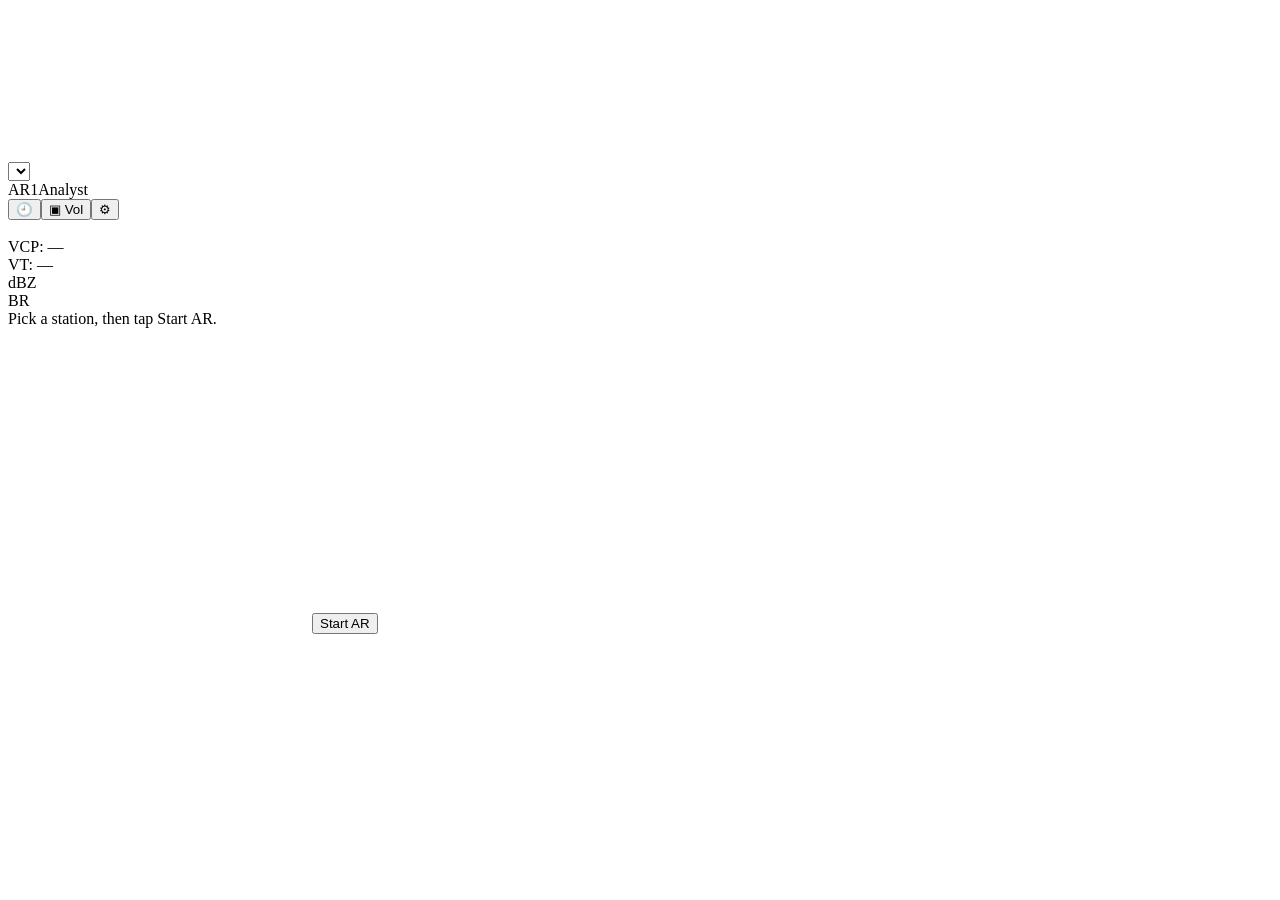
==== commit d7a286a7: "Update print statement from 'Hello' to 'Goodbye'" ====
--- a/index.html
+++ b/index.html
@@ -2,38 +2,7 @@
 <html lang="en"><head><meta charset="utf-8">
 <meta name="viewport" content="width=device-width,initial-scale=1,viewport-fit=cover">
 <title>AR1Analyst</title>
-<style>
-:root{--g:rgba(28,28,30,.66);--sep:rgba(255,255,255,.14);--blue:#0A84FF;--fill:rgba(120,120,128,.36);--sb:max(8px,env(safe-area-inset-bottom));--st:max(8px,env(safe-area-inset-top))}
-*{box-sizing:border-box}[hidden]{display:none!important}
-html,body{margin:0;height:100%;background:#000;color:#fff;font:14px -apple-system,BlinkMacSystemFont,"SF Pro Text",system-ui,sans-serif;overflow:hidden;-webkit-user-select:none;user-select:none}
-#cam,#ar,#hud{position:fixed;inset:0;width:100%;height:100%;object-fit:cover;touch-action:none}
-#hud{pointer-events:none;z-index:2}
-.glass{position:fixed;z-index:3;background:var(--g);-webkit-backdrop-filter:blur(24px) saturate(180%);backdrop-filter:blur(24px) saturate(180%);border:.5px solid var(--sep);border-radius:14px;font-variant-numeric:tabular-nums}
-button,select{font:inherit;color:#fff;border:0;background:var(--fill);border-radius:999px;padding:6px 12px;min-height:32px}
-select{-webkit-appearance:none;appearance:none;font-weight:600;padding-right:28px;max-width:48vw;background-repeat:no-repeat;background-position:right 10px center;background-image:url("data:image/svg+xml,%3Csvg xmlns='http://www.w3.org/2000/svg' width='10' height='6'%3E%3Cpath d='M1 1l4 4 4-4' fill='none' stroke='white' stroke-width='1.6' stroke-linecap='round'/%3E%3C/svg%3E")}
-#top{left:8px;right:8px;top:var(--st);padding:6px;display:flex;flex-direction:column;gap:6px}
-.r{display:flex;align-items:center;gap:8px;min-width:0}
-#ttl{flex:1;text-align:center;font-weight:600;font-size:15px}
-#prods{display:flex;gap:6px;overflow-x:auto;scrollbar-width:none;touch-action:pan-x}
-#prods button{flex:none;font-weight:600}#prods button.on{background:var(--blue)}#prods button:disabled{opacity:.35}
-#prods i{width:1px;background:var(--sep);flex:none;margin:2px}#chips,#pbtn{display:contents}#volbtn.on{background:var(--blue)}body.vol #chips{opacity:.35}
-#info,#info2{top:calc(var(--st) + 104px);padding:6px 10px;font-size:12px;line-height:1.4}
-#info{left:8px}#info2{right:8px;text-align:right}
-#leg{left:8px;top:50%;transform:translateY(-50%);padding:6px;font-size:11px}
-#leg .h{text-align:center;font-weight:600;margin-bottom:3px}
-#lb{display:flex;gap:6px;height:min(300px,46vh)}#lb .bar{width:14px;border-radius:3px;border:.5px solid var(--sep)}#lb .lab{position:relative;width:22px}#lb .lab span{position:absolute;left:0;transform:translateY(50%);font-size:9px;line-height:1}
-#prod{left:8px;bottom:calc(var(--sb) + 48px);padding:5px 12px;font-weight:600}
-#st{left:8px;right:8px;bottom:var(--sb);padding:11px 14px;font-size:12px;white-space:nowrap;overflow-x:auto;scrollbar-width:none}
-#ppi{position:fixed;right:8px;bottom:calc(var(--sb) + 48px);width:150px;height:150px;border-radius:50%;background:rgba(0,0,0,.45);border:.5px solid var(--sep);z-index:3}
-#go{position:fixed;left:50%;top:50%;transform:translate(-50%,-50%);z-index:6;background:var(--blue);font-size:17px;font-weight:600;padding:14px 30px;box-shadow:0 8px 30px #0008}
-#sheet{left:50%;transform:translateX(-50%);width:min(420px,calc(100% - 16px));bottom:calc(var(--sb) + 48px);z-index:5;max-height:58vh;overflow-y:auto}
-#sheet .row{display:flex;align-items:center;gap:10px;padding:10px 14px;border-top:.5px solid var(--sep)}
-#sheet .row:first-child{border-top:0}#sheet .row span{flex:1}#sheet .row button{flex:1}
-#sheet input{flex:2;accent-color:var(--blue)}#sheet output{width:44px;text-align:right;color:#aaa}
-#histbtn.on{background:var(--blue)}#hist{left:50%;transform:translateX(-50%);width:min(420px,calc(100% - 16px));bottom:calc(var(--sb) + 48px);z-index:5}#hist .row{display:flex;align-items:center;gap:10px;padding:10px 14px;border-top:.5px solid var(--sep)}#hist .row:first-child{border-top:0}#hist .row span{flex:1;font-variant-numeric:tabular-nums}#hist .row button{flex:1}#hist .row button#hprev,#hist .row button#hnext{flex:none;width:44px}#hist input[type=range]{flex:3;accent-color:var(--blue)}#hist input[type=date]{background:var(--fill);color:#fff;border:0;border-radius:8px;padding:6px;font:inherit}
-#dlg{left:50%;transform:translateX(-50%);width:min(340px,calc(100% - 24px));bottom:calc(var(--sb) + 60px);z-index:8;padding:14px}#dlg #dmsg{margin-bottom:10px;line-height:1.35}#dlg input{width:100%;background:var(--fill);color:#fff;border:0;border-radius:10px;padding:10px;font:inherit;margin-bottom:10px;-webkit-user-select:text;user-select:text}#dlg .btns{display:flex;gap:8px}#dlg .btns button{flex:1}#dok{background:var(--blue)}
-#sheet input[type=number]{flex:none;width:64px;background:var(--fill);color:#fff;border:0;border-radius:8px;padding:6px;font:inherit;text-align:right}#sheet input.sw{-webkit-appearance:none;appearance:none;flex:none;width:51px;height:31px;border-radius:16px;background:#39393d;position:relative;transition:.2s}#sheet input.sw::after{content:'';position:absolute;top:2px;left:2px;width:27px;height:27px;border-radius:50%;background:#fff;transition:.2s}#sheet input.sw:checked{background:#34C759}#sheet input.sw:checked::after{left:22px}
-</style></head><body>
+<link rel="stylesheet" href="style.css"></head><body>
 <video id="cam" playsinline muted autoplay></video>
 <canvas id="ar"></canvas><canvas id="hud"></canvas>
 <div id="top" class="glass">
@@ -69,587 +38,4 @@
  <div class="row"><button id="cal">🧭 Calibrate heading</button></div>
  <div class="row"><button id="loc">📍 Set location</button></div>
 </div>
-<script>
-const $=id=>document.getElementById(id), B='https://unidata-nexrad-level2.s3.amazonaws.com/';
-const RAW=`KNKX 32.919 -117.042 San Diego, CA;KSOX 33.818 -117.636 Santa Ana Mtns, CA;KVTX 34.412 -119.179 Los Angeles, CA;KMUX 37.155 -121.898 San Francisco, CA;KDAX 38.501 -121.678 Sacramento, CA;KRTX 45.715 -122.965 Portland, OR;KATX 48.195 -122.496 Seattle, WA;KOTX 47.680 -117.627 Spokane, WA;KFSX 34.574 -111.198 Flagstaff, AZ;KIWA 33.289 -111.670 Phoenix, AZ;KMTX 41.263 -112.448 Salt Lake City, UT;KFTG 39.787 -104.546 Denver, CO;KABX 35.150 -106.824 Albuquerque, NM;KEPZ 31.873 -106.698 El Paso, TX;KEWX 29.704 -98.029 Austin/San Antonio, TX;KFWS 32.573 -97.303 Dallas/Fort Worth, TX;KTLX 35.333 -97.278 Oklahoma City, OK;KHGX 29.472 -95.079 Houston, TX;KLOT 41.604 -88.085 Chicago, IL;KMPX 44.849 -93.566 Minneapolis, MN;KDVN 41.612 -90.581 Quad Cities, IA;KEAX 38.810 -94.264 Kansas City, MO;KILX 40.151 -89.337 Lincoln, IL;KDTX 42.700 -83.472 Detroit, MI;KCLE 41.413 -81.860 Cleveland, OH;KOKX 40.866 -72.864 New York, NY;KDIX 39.947 -74.411 Philadelphia, PA;KLWX 38.975 -77.478 Sterling, VA;KFFC 33.364 -84.566 Atlanta, GA;KAMX 25.611 -80.413 Miami, FL;KTBW 27.705 -82.402 Tampa, FL;KJAX 30.485 -81.702 Jacksonville, FL;KBOX 41.956 -71.137 Boston, MA;KABR 45.456 -98.413 Aberdeen, SD`;
-const ST={};RAW.split(';').forEach(s=>{const [i,a,o,...n]=s.split(' ');ST[i]={lat:+a,lon:+o,name:n.join(' ')};$('stn').add(new Option(i+' · '+n.join(' '),i))});
-$('stn').value='KNKX';
-
-//BZ-START  minimal bzip2 decoder
-function bunzip(src){
- let pos=0,buf=0,bc=0;
- const bits=n=>{while(bc<n){buf=(buf<<8)|src[pos++];bc+=8}bc-=n;const r=(buf>>>bc)&((1<<n)-1);buf&=(1<<bc)-1;return r};
- if(bits(8)!=66||bits(8)!=90||bits(8)!=104)throw new Error('bz2');
- const lvl=bits(8)-48;let out=new Uint8Array(1<<20),op=0;
- const put=b=>{if(op==out.length){const t=new Uint8Array(op*2);t.set(out);out=t}out[op++]=b};
- const tt=new Uint32Array(lvl*100000);
- for(;;){
-  const m1=bits(24),m2=bits(24);
-  if(m1==0x177245&&m2==0x385090)break;
-  if(m1!=0x314159)throw new Error('bz2 block');
-  bits(16);bits(16);bits(1);
-  const orig=bits(24),used=bits(16),seq=[];
-  for(let i=0;i<16;i++)if(used&(0x8000>>i)){const m=bits(16);for(let j=0;j<16;j++)if(m&(0x8000>>j))seq.push(i*16+j)}
-  const na=seq.length+2,ng=bits(3),nsel=bits(15),sel=[],mg=[0,1,2,3,4,5].slice(0,ng);
-  for(let i=0;i<nsel;i++){let j=0;while(bits(1))j++;const v=mg[j];mg.splice(j,1);mg.unshift(v);sel.push(v)}
-  const T=[];
-  for(let t=0;t<ng;t++){
-   const len=[];let c=bits(5);
-   for(let i=0;i<na;i++){while(bits(1))c+=bits(1)?-1:1;len.push(c)}
-   let mn=32,mx=0;for(const l of len){if(l<mn)mn=l;if(l>mx)mx=l}
-   const perm=[],lim=[],off=[];let code=0,idx=0;
-   for(let l=mn;l<=mx;l++){let cnt=0;for(let i=0;i<na;i++)if(len[i]==l){perm.push(i);cnt++}
-    off[l]=idx-code;lim[l]=code+cnt-1;code=(code+cnt)<<1;idx+=cnt}
-   T.push({mn,lim,off,perm});
-  }
-  const eob=na-1,mtf=seq.slice(),cnt=new Uint32Array(256);let n=0,gi=0,left=0,tab,run=0,rb=1;
-  for(;;){
-   if(!left){tab=T[sel[gi++]];left=50}left--;
-   let l=tab.mn,z=bits(l);while(z>tab.lim[l]){l++;z=(z<<1)|bits(1)}
-   const s=tab.perm[z+tab.off[l]];
-   if(s<2){run+=rb<<s;rb<<=1;continue}
-   if(run){const b=mtf[0];cnt[b]+=run;while(run--)tt[n++]=b;run=0;rb=1}
-   if(s==eob)break;
-   const b=mtf[s-1];mtf.splice(s-1,1);mtf.unshift(b);tt[n++]=b;cnt[b]++;
-  }
-  const cf=new Uint32Array(256);let sum=0;for(let i=0;i<256;i++){cf[i]=sum;sum+=cnt[i]}
-  for(let i=0;i<n;i++){const b=tt[i]&255;tt[cf[b]++]|=i<<8}
-  let tp=tt[orig]>>>8,last=-1,rc=0;
-  for(let i=0;i<n;i++){
-   tp=tt[tp];const ch=tp&255;tp>>>=8;
-   if(rc==4){for(let k=0;k<ch;k++)put(last);rc=0;last=-1;continue}
-   put(ch);if(ch==last)rc++;else{rc=1;last=ch}
-  }
- }
- return out.subarray(0,op);
-}
-//BZ-END
-
-// ---- NEXRAD Level 2 reflectivity (msg 31, REF) -> polar cells [az,range km,elev,dBZ,azWidth,gateKm]
-const MOM={REF:1,VEL:1,SW:1,ZDR:1,PHI:1,RHO:1};
-function parseL2(buf){
- let vcp=null;const u8=new Uint8Array(buf),dv=new DataView(buf),cuts={},seen={};let p=24;
- while(p+4<=u8.length){
-  const sz=Math.abs(dv.getInt32(p));p+=4;if(!sz)break;
-  let d;try{d=bunzip(u8.subarray(p,p+sz))}catch(e){break}p+=sz;
-  const v=new DataView(d.buffer,d.byteOffset,d.byteLength);let o=0;
-  while(o+28<=d.length){
-   const size=v.getUint16(o+12);if(!size)break;
-   if(d[o+15]==31){
-    const m=o+28,az=v.getFloat32(m+12),el=v.getFloat32(m+24),en=d[m+22],nb=v.getUint16(m+30),aw=d[m+20]==1?0.5:1,k=Math.round(el*10);
-    for(let i=0;i<Math.min(nb,9);i++){
-     const b=m+v.getUint32(m+32+4*i);
-     if(d[b+1]==86&&d[b+2]==79&&d[b+3]==76)vcp=v.getUint16(b+40);
-     if(d[b]!=68||d[b+19]!=8)continue;
-     const nm=String.fromCharCode(d[b+1],d[b+2],d[b+3]).trim();if(!MOM[nm])continue;
-     const sk=nm+k;if(seen[sk]===undefined)seen[sk]=en;if(seen[sk]!==en)continue;   // first cut per product+elevation (skips SAILS repeats)
-     const ng=v.getUint16(b+8),ck=nm+en;let c=cuts[ck];
-     if(!c){const N=Math.round(360/aw);c=cuts[ck]={nm,es:0,cnt:0,N,aw,ng,r0:v.getUint16(b+10)/1000,gs:v.getUint16(b+12)/1000,sc:v.getFloat32(b+20),off:v.getFloat32(b+24),data:new Uint8Array(N*ng*2)}}
-     c.es+=el;c.cnt++;
-     const idx=Math.round(az/c.aw)%c.N,n=Math.min(ng,c.ng);
-     for(let g=0;g<n;g++){const raw=d[b+28+g];if(raw>=2){const q=(g*c.N+idx)*2;c.data[q]=raw;c.data[q+1]=255}}   // R=raw, G=valid
-    }
-    o+=12+size*2;
-   }else o+=2432;
-  }
- }
- const prods={};for(const c of Object.values(cuts)){c.el=c.es/c.cnt;(prods[c.nm]||(prods[c.nm]=[])).push(c)}
- for(const k in prods)prods[k].sort((a,b)=>a.el-b.el);
- return {prods,vcp:vcp>0&&vcp<1000?vcp:null};
-}
-
-// ---- color tables (GR palette format). "color: v r g b [r2 g2 b2]" blends to the next stop; color4/solidcolor supported.
-//      Scale/Offset convert data -> palette units (e.g. m/s -> kts); values below the first stop are not drawn.
-function buildPal(txt){
- const P={scale:1,offset:0,step:5,units:''},S=[];
- for(let L of txt.split(/\r?\n/)){L=L.trim();if(!L||L[0]==';'||L.startsWith('//'))continue;
-  const c=L.indexOf(':');if(c<0)continue;const k=L.slice(0,c).trim().toLowerCase(),r=L.slice(c+1).trim();
-  if(k=='product')P.product=r.split(/\s+/)[0].toUpperCase();else if(k=='units')P.units=r;
-  else if(k=='scale')P.scale=+r||1;else if(k=='offset')P.offset=+r||0;else if(k=='step')P.step=+r||5;
-  else if(/^(solid)?color4?$/.test(k)){const n=r.split(/\s+/).map(Number),a4=k.endsWith('4'),w=a4?4:3,f=q=>q.length==w?[q[0],q[1],q[2],a4?q[3]:255]:null;
-   if(n.slice(0,1+w).some(isNaN))continue;S.push({v:n[0],c1:f(n.slice(1,1+w)),c2:k.startsWith('solid')?null:f(n.slice(1+w,1+2*w))})}}
- if(S.length<2)throw new Error('no color lines found');
- S.sort((a,b)=>a.v-b.v);P.lo=S[0].v;P.hi=S[S.length-1].v;P.rgba=new Uint8Array(512*4);
- for(let i=0;i<512;i++){const x=P.lo+(P.hi-P.lo)*i/511;let s=0;while(s<S.length-1&&S[s+1].v<=x)s++;
-  const a=S[s],b=S[s+1];let c=a.c1;if(a.c2&&b){const t=(x-a.v)/(b.v-a.v);c=a.c1.map((q,z)=>q+(a.c2[z]-q)*t)}
-  P.rgba.set(c.map(Math.round),i*4)}
- return P;
-}
-const VELP=`units: KTS
-scale: 1.94384
-step: 10
-color: -100 0 255 255 0 120 0
-color: -50 0 255 0 0 130 0
-color: -10 0 130 0 110 110 110
-color: 0 110 110 110 140 0 0
-color: 10 140 0 0 255 0 0
-color: 50 255 0 0 255 200 0
-color: 100 255 200 0 255 255 255`;
-const DEF={
-BR:`product: BR
-units: dBZ
-step: 5
-color4: -30 116 78 173 0 147 141 117 255
-color: -20 150 145 83 210 212 180
-color: -10 204 207 180 65 91 158
-color: 10 67 97 162 106 208 228
-color: 18 111 214 232 53 213 91
-color: 22 17 213 24 9 94 9
-color: 35 29 104 9 234 210 4
-color: 40 255 226 0 255 128 0
-color: 50 255 0 0 113 0 0
-color: 60 255 255 255 255 146 255
-color: 65 255 117 255 225 11 227
-color: 70 178 0 255 99 0 214
-color: 75 5 236 240 1 32 32
-color: 85 1 32 32
-color: 95 1 32 32`,
-BV:'product: BV\n'+VELP,SRV:'product: SRV\n'+VELP,
-SW:`product: SW
-units: KTS
-scale: 1.94384
-step: 5
-color: 0 60 60 60 40 40 200
-color: 5 40 40 200 0 200 0
-color: 10 0 200 0 255 255 0
-color: 20 255 255 0 255 0 0
-color: 30 255 0 0 255 255 255
-color: 40 255 255 255`,
-ZDR:`product: ZDR
-units: dB
-step: 1
-color: -8 40 40 40 120 120 120
-color: -2 120 120 120 0 110 220
-color: 0 0 110 220 0 200 0
-color: 1 0 200 0 255 255 0
-color: 2 255 255 0 255 128 0
-color: 3 255 128 0 255 0 0
-color: 5 255 0 0 255 0 255
-color: 8 255 0 255`,
-CC:`product: CC
-step: 0.1
-color: 0.2 70 70 70 130 80 170
-color: 0.7 130 80 170 0 120 220
-color: 0.85 0 120 220 0 200 0
-color: 0.92 0 200 0 255 255 0
-color: 0.97 255 255 0 255 120 0
-color: 1 255 120 0 255 0 0
-color: 1.05 255 0 0`,
-PHI:`product: PHI
-units: deg
-step: 30
-color: 0 0 0 0 0 0 255
-color: 90 0 0 255 0 255 0
-color: 180 0 255 0 255 255 0
-color: 270 255 255 0 255 0 0
-color: 360 255 0 0`};
-const PRODS={BR:'REF',BV:'VEL',SRV:'VEL',SW:'SW',ZDR:'ZDR',CC:'RHO',PHI:'PHI'},ALIAS={REF:'BR',VEL:'BV',RHO:'CC'};
-const PALS={};for(const k in DEF)PALS[k]=buildPal(DEF[k]);
-try{for(const k in DEF){const s=localStorage.getItem('ar1pal:'+k);if(s)PALS[k]=buildPal(s)}}catch(e){}
-
-const $st=$('st'),ppiImg=document.createElement('canvas');ppiImg.width=ppiImg.height=300;
-let user=null,gps='GPS: tap Start AR',sensors=false,abs=false,corr=0,chosen=false,scanKey='',nCells=0,yaw=0,pitch=0;
-let basis={r:[1,0,0],u:[0,0,1],f:[0,1,0]};
-
-// ---- WebGL2: each tilt = inverted cone mesh; the fragment shader samples the polar data texture
-//      (LINEAR filtering = smoothing, NEAREST = raw range bins) and maps dBZ through the palette
-const cv=$('ar'),hud=$('hud'),hx=hud.getContext('2d'),pc=$('ppi').getContext('2d');
-const gl=cv.getContext('webgl2',{premultipliedAlpha:true,alpha:true});
-let prog,vao,nIdx=0,palTex,loc={};
-if(gl){
- const sh=(t,s)=>{const o=gl.createShader(t);gl.shaderSource(o,s);gl.compileShader(o);if(!gl.getShaderParameter(o,gl.COMPILE_STATUS))throw new Error(gl.getShaderInfoLog(o));return o};
- prog=gl.createProgram();
- gl.attachShader(prog,sh(gl.VERTEX_SHADER,`#version 300 es
-layout(location=0) in vec2 P; uniform vec2 U,S; uniform vec3 R,Up,Fw; uniform float E; out vec2 vP;
-void main(){
- float az=radians(P.x), r=P.y, el=radians(E);
- float s=r*cos(el), h=r*sin(el)+r*r/16990.;
- vec3 p=vec3(s*sin(az)+U.x, s*cos(az)+U.y, 0.);
- p.z=h-dot(p.xy,p.xy)/12742.;
- gl_Position=vec4(dot(p,R)*S.x, dot(p,Up)*S.y, 0., dot(p,Fw));
- vP=P;}`));
- gl.attachShader(prog,sh(gl.FRAGMENT_SHADER,`#version 300 es
-precision highp float; in vec2 vP; uniform sampler2D D,Pal; uniform vec4 G,Q,PL; uniform vec3 SR; uniform float Mn,Op; out vec4 o;
-void main(){
- float j=(vP.y-G.x)/G.y; if(j<-.5||j>G.z-.5)discard;
- float N=360./Q.x;
- vec2 t=texture(D,vec2((vP.x/Q.x+.5)/N,(j+.5)/G.z)).rg;
- if(t.g<.02)discard;
- float v=(t.r/t.g*255.-Q.z)/Q.y; if(v<Mn)discard;
- if(SR.z>0.) v-=SR.x*cos(radians(vP.x-SR.y));
- v=v*PL.z+PL.w; if(v<PL.x)discard;
- vec4 c=texture(Pal,vec2(clamp((v-PL.x)/(PL.y-PL.x),0.,1.),.5));
- float a=c.a*Op*smoothstep(0.,.7,t.g);
- o=vec4(c.rgb*a,a);}`));
- gl.linkProgram(prog);
- for(const n of['U','S','R','Up','Fw','E','G','Q','Mn','Op','D','Pal','PL','SR'])loc[n]=gl.getUniformLocation(prog,n);
- const NA=361,NR=93,V=new Float32Array(NA*NR*2),I=new Uint16Array((NA-1)*(NR-1)*6);let k=0;   // az 0..360 x range 0..460 km
- for(let j=0;j<NR;j++)for(let i=0;i<NA;i++){V[k++]=i;V[k++]=j*5}
- k=0;for(let j=0;j<NR-1;j++)for(let i=0;i<NA-1;i++){const a=j*NA+i,b=a+1,c=a+NA,d=c+1;I.set([a,b,c,b,d,c],k);k+=6}
- nIdx=I.length;vao=gl.createVertexArray();gl.bindVertexArray(vao);
- gl.bindBuffer(gl.ARRAY_BUFFER,gl.createBuffer());gl.bufferData(gl.ARRAY_BUFFER,V,gl.STATIC_DRAW);gl.enableVertexAttribArray(0);gl.vertexAttribPointer(0,2,gl.FLOAT,false,0,0);
- gl.bindBuffer(gl.ELEMENT_ARRAY_BUFFER,gl.createBuffer());gl.bufferData(gl.ELEMENT_ARRAY_BUFFER,I,gl.STATIC_DRAW);
- palTex=gl.createTexture();gl.activeTexture(gl.TEXTURE1);gl.bindTexture(gl.TEXTURE_2D,palTex);
- gl.texImage2D(gl.TEXTURE_2D,0,gl.RGBA8,512,1,0,gl.RGBA,gl.UNSIGNED_BYTE,PALS.BR.rgba);
- for(const [a,b] of[[gl.TEXTURE_MIN_FILTER,gl.LINEAR],[gl.TEXTURE_MAG_FILTER,gl.LINEAR],[gl.TEXTURE_WRAP_S,gl.CLAMP_TO_EDGE],[gl.TEXTURE_WRAP_T,gl.CLAMP_TO_EDGE]])gl.texParameteri(gl.TEXTURE_2D,a,b);
- gl.enable(gl.BLEND);gl.blendFunc(gl.ONE,gl.ONE_MINUS_SRC_ALPHA);
-}
-// ---- volumetric mode: all tilts of the product packed into one 3D texture (az x range x tilt) and ray-marched per pixel
-let vprog,vloc={},volOn=false,vols={};
-const VOLFRAG=`#version 300 es
-precision highp float; precision highp sampler3D;
-uniform sampler3D V; uniform sampler2D Lut,Pal;
-uniform vec2 U,WH,RES,SO; uniform vec3 R,Up,Fw,SR; uniform vec4 PL;
-uniform float F,Mn,Op,K,NT,TM; uniform int NS;
-out vec4 o;
-vec3 smp(vec3 p){                       // p = km from the viewer (east,north,up w/ curvature) -> (value, weight, rawNorm)
- vec2 q=p.xy-U; float s=length(q);
- float hg=p.z+dot(p.xy,p.xy)/12742.;     // height above ground
- if(hg<0.||s<.5)return vec3(0.);
- float r=length(vec2(s,hg)),h2=hg;
- for(int i=0;i<2;i++){h2=hg-r*r/16990.;r=length(vec2(s,h2));}   // invert 4/3-earth beam height
- float el=degrees(atan(h2,s));
- if(r>=459.)return vec3(0.);
- float f=texelFetch(Lut,ivec2(int(clamp((el+1.)/31.*511.,0.,511.)),0),0).r;
- if(f<0.)return vec3(0.);
- float az=degrees(atan(q.x,q.y));if(az<0.)az+=360.;
- vec2 t=texture(V,vec3((az+.5)/360.,r/460.,(f+.5)/NT)).rg;
- if(t.g<.02)return vec3(0.);
- float rn=t.r/t.g,v=(rn*255.-SO.y)/SO.x;
- if(v<Mn)return vec3(0.);
- if(SR.z>0.)v-=SR.x*cos(radians(az-SR.y));
- return vec3(v*PL.z+PL.w,t.g,rn);
-}
-void main(){
- vec2 px=(gl_FragCoord.xy/RES-.5)*WH;
- vec3 d=normalize(Fw+(px.x*R+px.y*Up)/F);
- if(d.z<-.03){o=vec4(0.);return;}
- float jit=fract(sin(dot(gl_FragCoord.xy,vec2(12.9898,78.233)))*43758.5453);
- vec3 L=normalize(vec3(.35,.25,.9));
- vec4 acc=vec4(0.);float t=.4;
- for(int i=0;i<NS;i++){
-  float dt=max(.4,t*.03);
-  vec3 p=d*(t+dt*jit),s=smp(p);
-  if(s.y>0.&&s.x>=PL.x){
-   float u=clamp((s.x-PL.x)/(PL.y-PL.x),0.,1.);
-   vec4 c=texture(Pal,vec2(u,.5));
-   float a=1.-exp(-K*c.a*(.15+.85*clamp(u*1.7,0.,1.))*smoothstep(0.,.7,s.y)*dt);
-   if(a>.01){
-    vec3 s2=smp(p+L*1.2);
-    float sh=clamp(1.+2.5*(s.z-(s2.y>0.?s2.z:0.)),.6,1.4);   // lit volume: brighter toward the light, self-shadowed away
-    acc.rgb+=(1.-acc.a)*a*c.rgb*sh;acc.a+=(1.-acc.a)*a;}
-  }
-  t+=dt;if(t>TM||acc.a>.98)break;
- }
- o=acc*Op;}`;
-if(gl){
- const sh=(t,s)=>{const o=gl.createShader(t);gl.shaderSource(o,s);gl.compileShader(o);if(!gl.getShaderParameter(o,gl.COMPILE_STATUS))throw new Error(gl.getShaderInfoLog(o));return o};
- vprog=gl.createProgram();
- gl.attachShader(vprog,sh(gl.VERTEX_SHADER,`#version 300 es
-void main(){vec2 p=vec2((gl_VertexID<<1)&2,gl_VertexID&2);gl_Position=vec4(p*2.-1.,0.,1.);}`));
- gl.attachShader(vprog,sh(gl.FRAGMENT_SHADER,VOLFRAG));gl.linkProgram(vprog);
- for(const n of['V','Lut','Pal','U','WH','RES','SO','R','Up','Fw','SR','PL','F','Mn','Op','K','NT','TM','NS'])vloc[n]=gl.getUniformLocation(vprog,n);
-}
-function packVol(cuts){   // resample every tilt to 1° x 1 km bins; R=mean raw (first tilt's scale), G=valid
- const NA=360,NR=460,T=cuts.length,data=new Uint8Array(NA*NR*T*2),sum=new Float32Array(NA*NR),cnt=new Uint16Array(NA*NR),c0=cuts[0];
- for(let k=0;k<T;k++){const c=cuts[k];sum.fill(0);cnt.fill(0);
-  for(let g=0;g<c.ng;g++){const j=Math.floor(c.r0+g*c.gs);if(j<0||j>=NR)continue;
-   for(let i=0;i<c.N;i++){const q=(g*c.N+i)*2;if(!c.data[q+1])continue;
-    const m=j*NA+Math.round(i*c.aw)%NA;sum[m]+=(c.data[q]-c.off)/c.sc*c0.sc+c0.off;cnt[m]++}}
-  const base=k*NA*NR;
-  for(let m=0;m<NA*NR;m++)if(cnt[m]){const q=(base+m)*2;data[q]=Math.max(2,Math.min(255,Math.round(sum[m]/cnt[m])));data[q+1]=255}}
- const els=cuts.map(c=>c.el),lut=new Float32Array(512);   // elevation (-1..30°) -> fractional tilt index, -1 = no beam there
- for(let m=0;m<512;m++){const e=-1+31*m/511;let f=-1;
-  if(e>=els[0]-.6&&e<=els[T-1]+1){if(e<=els[0])f=0;else if(e>=els[T-1])f=T-1;else{let k=0;while(els[k+1]<=e)k++;f=k+(e-els[k])/(els[k+1]-els[k])}}
-  lut[m]=f}
- return {NA,NR,T,data,lut,sc:c0.sc,off:c0.off};
-}
-function buildVol(cuts){
- const v=packVol(cuts),P2=gl.TEXTURE_2D,P3=gl.TEXTURE_3D;gl.pixelStorei(gl.UNPACK_ALIGNMENT,1);
- const tex=gl.createTexture();gl.activeTexture(gl.TEXTURE2);gl.bindTexture(P3,tex);
- gl.texImage3D(P3,0,gl.RG8,v.NA,v.NR,v.T,0,gl.RG,gl.UNSIGNED_BYTE,v.data);
- gl.texParameteri(P3,gl.TEXTURE_MIN_FILTER,gl.LINEAR);gl.texParameteri(P3,gl.TEXTURE_MAG_FILTER,gl.LINEAR);
- gl.texParameteri(P3,gl.TEXTURE_WRAP_S,gl.REPEAT);gl.texParameteri(P3,gl.TEXTURE_WRAP_T,gl.CLAMP_TO_EDGE);gl.texParameteri(P3,gl.TEXTURE_WRAP_R,gl.CLAMP_TO_EDGE);
- const lut=gl.createTexture();gl.activeTexture(gl.TEXTURE3);gl.bindTexture(P2,lut);
- gl.texImage2D(P2,0,gl.R32F,512,1,0,gl.RED,gl.FLOAT,v.lut);
- for(const [a,b] of[[gl.TEXTURE_MIN_FILTER,gl.NEAREST],[gl.TEXTURE_MAG_FILTER,gl.NEAREST],[gl.TEXTURE_WRAP_S,gl.CLAMP_TO_EDGE],[gl.TEXTURE_WRAP_T,gl.CLAMP_TO_EDGE]])gl.texParameteri(P2,a,b);
- return {tex,lut,T:v.T,sc:v.sc,off:v.off};
-}
-function freeVols(){for(const k in vols){gl.deleteTexture(vols[k].tex);gl.deleteTexture(vols[k].lut)}vols={}}
-function drawVolume(dE,dN,W,H,F,r,up,f){
- const key=PRODS[curCode];if(!P[key]||!P[key].length)return;
- if(!vols[key])vols[key]=buildVol(P[key]);
- const V=vols[key],pl=PALS[curCode],sr=srv();
- gl.viewport(0,0,cv.width,cv.height);gl.clearColor(0,0,0,0);gl.clear(gl.COLOR_BUFFER_BIT);
- gl.useProgram(vprog);gl.bindVertexArray(null);
- gl.uniform2f(vloc.U,dE,dN);gl.uniform2f(vloc.WH,W,H);gl.uniform2f(vloc.RES,cv.width,cv.height);gl.uniform2f(vloc.SO,V.sc,V.off);
- gl.uniform3fv(vloc.R,r);gl.uniform3fv(vloc.Up,up);gl.uniform3fv(vloc.Fw,f);gl.uniform3f(vloc.SR,sr[0],sr[1],sr[2]);gl.uniform4f(vloc.PL,pl.lo,pl.hi,pl.scale,pl.offset);
- gl.uniform1f(vloc.F,F);gl.uniform1f(vloc.Mn,curCode=='BR'?($('weak').checked?-30:10):-1e9);gl.uniform1f(vloc.Op,$('op').value/100);
- gl.uniform1f(vloc.K,$('vden').value/100);gl.uniform1f(vloc.NT,V.T);gl.uniform1f(vloc.TM,Math.min(700,Math.hypot(dE,dN)+460));gl.uniform1i(vloc.NS,[96,144,192][$('vq').selectedIndex]);
- gl.uniform1i(vloc.Pal,1);gl.uniform1i(vloc.V,2);gl.uniform1i(vloc.Lut,3);
- gl.activeTexture(gl.TEXTURE1);gl.bindTexture(gl.TEXTURE_2D,palTex);gl.activeTexture(gl.TEXTURE2);gl.bindTexture(gl.TEXTURE_3D,V.tex);gl.activeTexture(gl.TEXTURE3);gl.bindTexture(gl.TEXTURE_2D,V.lut);
- gl.drawArrays(gl.TRIANGLES,0,3);gl.activeTexture(gl.TEXTURE0);
-}
-const allCuts=()=>Object.values(P).flat();
-function setFilter(){const f=$('smooth').checked?gl.LINEAR:gl.NEAREST;gl.activeTexture(gl.TEXTURE0);
- for(const c of allCuts())if(c.tex){gl.bindTexture(gl.TEXTURE_2D,c.tex);gl.texParameteri(gl.TEXTURE_2D,gl.TEXTURE_MIN_FILTER,f);gl.texParameteri(gl.TEXTURE_2D,gl.TEXTURE_MAG_FILTER,f)}}
-function freeTex(){for(const c of allCuts())if(c.tex)gl.deleteTexture(c.tex)}
-function ensureTex(){   // textures are created lazily for the product on screen
- gl.activeTexture(gl.TEXTURE0);gl.pixelStorei(gl.UNPACK_ALIGNMENT,1);let n=0;
- for(const c of tiltList)if(!c.tex){c.tex=gl.createTexture();gl.bindTexture(gl.TEXTURE_2D,c.tex);
-  gl.texImage2D(gl.TEXTURE_2D,0,gl.RG8,c.N,c.ng,0,gl.RG,gl.UNSIGNED_BYTE,c.data);
-  gl.texParameteri(gl.TEXTURE_2D,gl.TEXTURE_WRAP_S,gl.REPEAT);gl.texParameteri(gl.TEXTURE_2D,gl.TEXTURE_WRAP_T,gl.CLAMP_TO_EDGE);n++}
- if(n)setFilter();
-}
-function setPalTex(){gl.activeTexture(gl.TEXTURE1);gl.bindTexture(gl.TEXTURE_2D,palTex);gl.texImage2D(gl.TEXTURE_2D,0,gl.RGBA8,512,1,0,gl.RGBA,gl.UNSIGNED_BYTE,PALS[curCode].rgba)}
-const srv=()=>[(+$('sspd').value||0)*.514444,((+$('sdir').value||0)+180)%360,curCode=='SRV'?1:0];
-const curCut=()=>{const T=+$('tilt').value;return T<0?tiltList[0]:tiltList.find(e=>Math.abs(e.el-T)<.06)};   // lowest tilt when "All"
-const minV=()=>curCode=='BR'?($('weak').checked?-30:5):-1e9;
-function drawCones(dE,dN,W,H,F,r,up,f){
- gl.viewport(0,0,cv.width,cv.height);gl.clearColor(0,0,0,0);gl.clear(gl.COLOR_BUFFER_BIT);
- const pl=PALS[curCode],sr=srv();
- gl.useProgram(prog);gl.bindVertexArray(vao);
- gl.uniform2f(loc.U,dE,dN);gl.uniform2f(loc.S,2*F/W,2*F/H);gl.uniform3fv(loc.R,r);gl.uniform3fv(loc.Up,up);gl.uniform3fv(loc.Fw,f);
- gl.uniform1f(loc.Mn,minV());gl.uniform1f(loc.Op,$('op').value/100);gl.uniform1i(loc.D,0);gl.uniform1i(loc.Pal,1);
- gl.uniform4f(loc.PL,pl.lo,pl.hi,pl.scale,pl.offset);gl.uniform3f(loc.SR,sr[0],sr[1],sr[2]);
- gl.activeTexture(gl.TEXTURE1);gl.bindTexture(gl.TEXTURE_2D,palTex);gl.activeTexture(gl.TEXTURE0);
- const T=+$('tilt').value;
- for(const c of tiltList){if(T>=0&&Math.abs(c.el-T)>.06||!c.tex)continue;
-  gl.bindTexture(gl.TEXTURE_2D,c.tex);gl.uniform1f(loc.E,c.el);gl.uniform4f(loc.G,c.r0,c.gs,c.ng,0);gl.uniform4f(loc.Q,c.aw,c.sc,c.off,0);
-  gl.drawElements(gl.TRIANGLES,nIdx,gl.UNSIGNED_SHORT,0)}
-}
-let P={},curCode='BR',ppiR=230,tiltList=[],vcp=null,vt=null,nextAt=Date.now()+3e5,toast='',toastUntil=0;
-const say=m=>{toast=m;toastUntil=Date.now()+6000};
-function fillTilts(t){
- const sel=$('tilt'),old=+sel.value,had=sel.dataset.set;
- sel.innerHTML='<option value="-1">All tilts</option>'+t.map(e=>`<option value="${e.el}">${e.el.toFixed(1)}°</option>`).join('');
- const m=t.find(e=>Math.abs(e.el-old)<.15);sel.value=m?m.el:(had&&old==-1)||!t.length?-1:t[0].el;sel.dataset.set=1;chips();
-}
-function chips(){const sel=$('tilt'),box=$('chips');box.innerHTML='';
- for(const o of sel.options){const b=document.createElement('button'),T=+o.value;b.textContent=T<0?'All':T.toFixed(1)+'°';if(o.value==sel.value)b.className='on';b.onclick=()=>{sel.value=o.value;drawPPI();chips()};box.append(b)}
- const T=+sel.value;$('prod').textContent=curCode+' '+(T<0?'all tilts':T.toFixed(3)+'°')}
-function info(){const s=$('stn').value,n=Math.max(0,Math.round((nextAt-Date.now())/1e3));
- $('iStn').textContent=s+' '+ST[s].name;$('iVcp').textContent=vcp??'—';
- $('iVT').textContent=vt?'VT: '+(histKey?fmtT(vt):new Date(vt).toISOString().substr(11,8)+'Z'):'VT: —';
- $('iNext').textContent=histKey?'HISTORICAL · live paused':'Next update: '+String(n/60|0).padStart(2,'0')+':'+String(n%60).padStart(2,'0')}
-function drawPPI(){   // polar minimap of the selected product/tilt (lowest tilt when "All"), colored by the palette
- const c=ppiImg.getContext('2d'),im=c.createImageData(300,300),T=+$('tilt').value,t=T<0?tiltList[0]:tiltList.find(e=>Math.abs(e.el-T)<.06),pl=PALS[curCode],mn=minV(),sr=srv();
- ppiR=t?Math.min(460,t.r0+t.ng*t.gs):230;
- if(t)for(let y=0;y<300;y++)for(let x=0;x<300;x++){
-  const dx=x-150,dy=150-y,rr=Math.hypot(dx,dy)*ppiR/150;if(rr>ppiR)continue;
-  const j=Math.round((rr-t.r0)/t.gs);if(j<0||j>=t.ng)continue;
-  const az=(Math.atan2(dx,dy)*180/Math.PI+360)%360,i=Math.round(az/t.aw)%t.N,q=(j*t.N+i)*2;if(!t.data[q+1])continue;
-  let v=(t.data[q]-t.off)/t.sc;if(v<mn)continue;
-  if(sr[2])v-=sr[0]*Math.cos((az-sr[1])*Math.PI/180);
-  v=v*pl.scale+pl.offset;if(v<pl.lo)continue;
-  const pi=Math.round(Math.max(0,Math.min(1,(v-pl.lo)/(pl.hi-pl.lo)))*511)*4,o=(y*300+x)*4;
-  im.data[o]=pl.rgba[pi];im.data[o+1]=pl.rgba[pi+1];im.data[o+2]=pl.rgba[pi+2];im.data[o+3]=pl.rgba[pi+3]}
- c.putImageData(im,0,0);
-}
-function buildLegend(){const pl=PALS[curCode],g=[],st=pl.step;
- for(let k=0;k<=56;k++){const q=Math.round(k/56*511)*4;g.push(`rgba(${pl.rgba[q]},${pl.rgba[q+1]},${pl.rgba[q+2]},${pl.rgba[q+3]/255}) ${k/56*100}%`)}
- let lab='';for(let d=Math.ceil(pl.lo/st-1e-9)*st;d<=pl.hi+1e-9;d+=st)lab+=`<span style="bottom:${(d-pl.lo)/(pl.hi-pl.lo)*100}%">${+d.toFixed(2)}</span>`;
- $('leg').querySelector('.h').textContent=pl.units||curCode;
- $('lb').innerHTML=`<div class="bar" style="background:linear-gradient(to top,${g.join(',')})"></div><div class="lab">${lab}</div>`}
-function prodBtns(){const box=$('pbtn');box.innerHTML='';
- for(const k in PRODS){const b=document.createElement('button');b.textContent=k;b.disabled=!(P[PRODS[k]]||[]).length;if(k==curCode)b.className='on';b.onclick=()=>setProduct(k);box.append(b)}}
-function setProduct(k){curCode=k;tiltList=P[PRODS[k]]||[];if(gl){ensureTex();setPalTex()}
- fillTilts(tiltList);buildLegend();prodBtns();drawPPI();
- if(k=='SRV'&&!(+$('sspd').value))say('SRV: set the storm motion in ⚙︎ settings')}
-const pad2=x=>String(x).padStart(2,'0');
-const keyTime=k=>{const m=k.match(/(\d{4})(\d\d)(\d\d)_(\d\d)(\d\d)(\d\d)/);return m?Date.UTC(+m[1],m[2]-1,+m[3],+m[4],+m[5],+m[6]):0};
-const fmtT=ms=>new Date(ms).toISOString().replace('T',' ').substr(0,19)+'Z';
-async function listKeys(id,y,mo,d){   // every scan for one UTC day at one station (paged)
- const pre=`${y}/${pad2(mo)}/${pad2(d)}/${id}/`,keys=[];let tok='';
- for(let n=0;n<4;n++){
-  const x=await(await fetch(B+'?list-type=2&prefix='+pre+(tok?'&continuation-token='+encodeURIComponent(tok):''))).text();
-  keys.push(...[...x.matchAll(/<Key>([^<]+)<\/Key>/g)].map(m=>m[1]));
-  const m=x.match(/<NextContinuationToken>([^<]+)</);if(!m)break;tok=m[1]}
- return keys.filter(k=>!/_MDM$/.test(k)&&/\d{8}_\d{6}/.test(k)).sort();
-}
-async function latestKey(id){for(let k=0;k<2;k++){const d=new Date(Date.now()-k*864e5),ks=await listKeys(id,d.getUTCFullYear(),d.getUTCMonth()+1,d.getUTCDate());if(ks.length)return ks[ks.length-1]}}
-// ---- historical mode: pick any archived volume (histKey != null pauses live updates)
-let histKey=null,hKeys=[];
-const hLabel=()=>{$('hlab').textContent=hKeys.length?`${+$('hsl').value+1}/${hKeys.length}  ·  ${fmtT(keyTime(hKeys[+$('hsl').value]))}`:'No scans for this station/date'};
-async function histList(){
- const v=$('hdate').value;if(!v)return;const [y,m,d]=v.split('-').map(Number);$('hlab').textContent='Listing scans…';
- try{hKeys=await listKeys($('stn').value,y,m,d)}catch(e){hKeys=[]}
- const sl=$('hsl');sl.max=Math.max(0,hKeys.length-1);let best=0,bd=1e18;
- if(vt)hKeys.forEach((k,i)=>{const dd=Math.abs(keyTime(k)-vt);if(dd<bd){bd=dd;best=i}});   // start nearest the scan currently shown
- sl.value=best;hLabel();
-}
-function histLoad(){const k=hKeys[+$('hsl').value];if(!k)return;histKey=k;$('histbtn').classList.add('on');load()}
-async function load(){
- nextAt=Date.now()+3e5;const id=$('stn').value;$st.textContent='Loading '+id+'…';
- try{
-  const key=histKey||await latestKey(id);
-  if(!key)throw new Error('no recent scans');
-  let buf=await(await fetch(B+key)).arrayBuffer();
-  const a=new Uint8Array(buf);
-  if(a[0]==0x1f&&a[1]==0x8b)buf=await new Response(new Blob([buf]).stream().pipeThrough(new DecompressionStream('gzip'))).arrayBuffer();
-  const {prods,vcp:vc}=parseL2(buf);if(!Object.keys(prods).length)throw new Error('No supported radar data in this scan (files before ~2008 use a legacy format)');vcp=vc;
-  if(gl){freeTex();freeVols()}P=prods;setProduct(P[PRODS[curCode]]&&P[PRODS[curCode]].length?curCode:'BR');
-  scanKey=key.split('/').pop();const mm=scanKey.match(/(\d{4})(\d\d)(\d\d)_(\d\d)(\d\d)(\d\d)/);vt=mm?Date.UTC(+mm[1],mm[2]-1,+mm[3],+mm[4],+mm[5],+mm[6]):null;info();
- }catch(e){scanKey='';$st.textContent='Error: '+e.message}
-}
-
-// ---- orientation (screen-rotation aware)
-let hsrc=0,thq=null,manual=0,locked=false,curHd=0;
-const sa=(a)=>((a+540)%360)-180;
-function onO(e){
- if(e.type=='deviceorientationabsolute')abs=true;else if(abs)return;
- if(e.alpha==null)return;sensors=true;
- const r=Math.PI/180,A=e.alpha*r,Bt=e.beta*r,G=e.gamma*r,cA=Math.cos(A),sA=Math.sin(A),cB=Math.cos(Bt),sB=Math.sin(Bt),cG=Math.cos(G),sG=Math.sin(G);
- const c0=[cA*cG-sA*sB*sG,cG*sA+cA*sB*sG,-cB*sG],c1=[-cB*sA,cA*cB,sB],c2=[cG*sA*sB+cA*sG,sA*sG-cA*cG*sB,cB*cG];
- const ff=c2.map(x=>-x);
- if(thq==null)thq=((screen.orientation&&screen.orientation.angle!=null?screen.orientation.angle:window.orientation)||0)*r;
- if(Math.abs(ff[2])<.75){let bz=-9;for(let q=0;q<4;q++){const t=q*Math.PI/2,z=c0[2]*Math.sin(t)+c1[2]*Math.cos(t);if(z>bz){bz=z;thq=t}}}  // screen roll from gravity, not the API
- const ct=Math.cos(thq),st=Math.sin(thq),rr=c0.map((x,i)=>x*ct-c1[i]*st),uu=c0.map((x,i)=>x*st+c1[i]*ct);
- basis={r:rr,u:uu,f:ff};
- if(e.webkitCompassHeading!=null&&!locked){          // iOS: relative alpha -> align yaw to compass
-  const flat=Math.abs(ff[2])>.85,ref=flat?Math.atan2(c1[0],c1[1]):Math.atan2(ff[0],ff[1]),t=e.webkitCompassHeading-ref/r;
-  if(flat){corr=hsrc<2?t:corr+sa(t-corr)*.03;hsrc=2}else if(!hsrc){corr=t;hsrc=1}  // trusted only while flat; never tracked while turning
- }
-}
-let drag=null;
-addEventListener('pointerdown',e=>{drag=[e.clientX,e.clientY]});
-addEventListener('pointerup',()=>drag=null);
-addEventListener('pointermove',e=>{if(!drag||sensors)return;yaw+=(e.clientX-drag[0])*.2;pitch=Math.max(-90,Math.min(90,pitch-(e.clientY-drag[1])*.2));drag=[e.clientX,e.clientY];
- const Y=yaw*Math.PI/180,P=pitch*Math.PI/180,f=[Math.sin(Y)*Math.cos(P),Math.cos(Y)*Math.cos(P),Math.sin(P)],r=[Math.cos(Y),-Math.sin(Y),0];
- basis={f,r,u:[r[1]*f[2]-r[2]*f[1],r[2]*f[0]-r[0]*f[2],r[0]*f[1]-r[1]*f[0]]}});
-
-// ---- location: must be requested directly inside the tap (iOS)
-function startGeo(){
- if(!navigator.geolocation){gps='GPS: unsupported';return}
- gps='GPS: waiting for permission…';
- navigator.geolocation.watchPosition(p=>{
-  const first=!user;user={lat:p.coords.latitude,lon:p.coords.longitude};gps=`GPS ±${p.coords.accuracy|0} m`;autoDecl();
-  if(first&&!chosen){let b=1e9,bi;for(const k in ST){const d=(ST[k].lat-user.lat)**2+((ST[k].lon-user.lon)*Math.cos(user.lat*Math.PI/180))**2;if(d<b){b=d;bi=k}}
-   if(bi!=$('stn').value){$('stn').value=bi;load()}}
- },e=>{gps='GPS '+(e.code==1?'denied — enable in Settings › Privacy › Location Services › Safari Websites, or tap 📍':'error: '+e.message)},{enableHighAccuracy:true,maximumAge:10000,timeout:30000});
-}
-let camStream=null;
-function startCam(){navigator.mediaDevices.getUserMedia({video:{facingMode:'environment'}}).then(s=>{camStream=s;const v=$('cam');v.srcObject=s;v.play().catch(()=>{})}).catch(()=>{})}
-function ensureCam(){   // iOS pauses the video after dialogs / file pickers / app switches: bring it back
- if(!camStream||document.hidden)return;const v=$('cam');
- if(!camStream.getVideoTracks().some(t=>t.readyState=='live'))return startCam();
- if(v.srcObject!==camStream)v.srcObject=camStream;
- if(v.paused||v.ended)v.play().catch(()=>{});
-}
-$('cam').addEventListener('pause',()=>setTimeout(ensureCam,150));
-document.addEventListener('visibilitychange',ensureCam);addEventListener('focus',ensureCam);addEventListener('pageshow',ensureCam);
-setInterval(ensureCam,2000);
-// in-app input panel (replaces blocking prompt())
-function ask(msg,o={}){return new Promise(res=>{
- const d=$('dlg'),i=$('dinp');$('sheet').hidden=true;$('dmsg').textContent=msg;i.value=o.def||'';i.placeholder=o.ph||'';
- $('dalt').hidden=!o.alt;if(o.alt)$('dalt').textContent=o.alt;d.hidden=false;
- const done=v=>{d.hidden=true;$('dok').onclick=$('dno').onclick=$('dalt').onclick=null;ensureCam();res(v)};
- $('dok').onclick=()=>done({v:i.value.trim()});$('dno').onclick=()=>done(null);$('dalt').onclick=()=>done({alt:true})})}
-$('go').onclick=()=>{
- startGeo();                                   // no awaits before this
- try{if(DeviceOrientationEvent.requestPermission)DeviceOrientationEvent.requestPermission().catch(()=>{})}catch(e){}
- addEventListener('deviceorientationabsolute',onO,true);addEventListener('deviceorientation',onO,true);
- startCam();
- $('go').remove();
-};
-$('loc').onclick=async()=>{
- const r=await ask('Enter latitude,longitude manually, or leave blank to retry GPS.',{ph:'32.88,-117.15'});
- if(!r)return;
- if(r.v){const [a,o]=r.v.split(',').map(Number);if(isFinite(a)&&isFinite(o)){user={lat:a,lon:o};gps='manual location';autoDecl();say('Location set manually')}else say('Could not read that as lat,lon');return}
- startGeo();
-};
-$('tilt').onchange=drawPPI;$('stn').onchange=()=>{chosen=true;autoDecl();
- if(histKey)histList().then(()=>{const k=hKeys[+$('hsl').value];histKey=k||null;$('histbtn').classList.toggle('on',!!histKey);if(!k)say('No scans for that station on this date: back to live');load()});else load()};load();setInterval(()=>{if(!histKey&&Date.now()>=nextAt)load();info()},1000);
-
-// ---- render
-function sunPos(dt,lat,lon){
- const R=Math.PI/180,d=dt/864e5-10957.5,M=R*(357.5291+.98560028*d),C=R*(1.9148*Math.sin(M)+.02*Math.sin(2*M)+.0003*Math.sin(3*M)),L=M+C+R*102.9372+Math.PI,e=R*23.4397;
- const dec=Math.asin(Math.sin(e)*Math.sin(L)),ra=Math.atan2(Math.sin(L)*Math.cos(e),Math.cos(L)),H=R*(280.16+360.9856235*d+lon)-ra,p=lat*R;
- return {az:(Math.atan2(Math.sin(H),Math.cos(H)*Math.sin(p)-Math.tan(dec)*Math.cos(p))/R+180)%360,alt:Math.asin(Math.sin(p)*Math.sin(dec)+Math.cos(p)*Math.cos(dec)*Math.cos(H))/R};
-}
-$('cal').onclick=async()=>{
- const u=user||ST[$('stn').value],sp=sunPos(new Date(),u.lat,u.lon),up=sp.alt>0;
- const r=await ask('Calibrate heading: type the true compass bearing (0–359°) at the center of the screen'+(up?', or aim the center at the sun and tap Use sun.':'.'),{alt:up?'Use sun':null,ph:'e.g. 135'});
- if(!r)return;
- const t=r.alt?sp.az:(r.v!==''?+r.v:NaN);
- if(isFinite(t)){manual+=sa(t-curHd)+(locked?0:(+$('decl').value||0));locked=true;say('Heading calibrated')}
-};
-const dot=(a,b)=>a[0]*b[0]+a[1]*b[1]+a[2]*b[2];
-function frame(){
- const W=innerWidth,H=innerHeight,dpr=Math.min(devicePixelRatio||1,2);
- const vs=volOn?[.4,.55,.75][$('vq').selectedIndex]:1,cw=Math.round(W*vs),ch=Math.round(H*vs);if(cv.width!=cw||cv.height!=ch){cv.width=cw;cv.height=ch}if(hud.width!=W*dpr||hud.height!=H*dpr){hud.width=W*dpr;hud.height=H*dpr}
- const s=ST[$('stn').value],u=user||s,k=111.19,dN=(s.lat-u.lat)*k,dE=(s.lon-u.lon)*k*Math.cos(u.lat*Math.PI/180);
- const F=Math.max(W,H)/(2*Math.tan($('fov').value*Math.PI/360));
- const ya=(corr+manual+(locked?0:(+$('decl').value||0))+ +$('yaw').value)*Math.PI/180,cy=Math.cos(ya),sy=Math.sin(ya),rot=v=>[v[0]*cy+v[1]*sy,-v[0]*sy+v[1]*cy,v[2]];
- const r=rot(basis.r),up=rot(basis.u),f=rot(basis.f);
- if(gl&&tiltList.length){if(volOn)drawVolume(dE,dN,W,H,F,r,up,f);else drawCones(dE,dN,W,H,F,r,up,f)}
- // HUD: cardinals + station marker
- hx.setTransform(dpr,0,0,dpr,0,0);hx.clearRect(0,0,W,H);hx.font='bold 16px system-ui';hx.textAlign='center';hx.fillStyle='#fff';hx.strokeStyle='#000';hx.lineWidth=3;
- const pr=v=>{const d=dot(v,f);return d>.001?[W/2+F*dot(v,r)/d,H/2-F*dot(v,up)/d]:null};
- {const D=Math.PI/180,cut=curCut();
-  if(cut){const Rm=cut.r0+cut.ng*cut.gs,Te=cut.el*D,ce=Math.cos(Te),se=Math.sin(Te),az0=Math.atan2(f[0],f[1]),step=Rm>250?50:25;
-   const gp=(az,rg)=>{const s=rg*ce,x=s*Math.sin(az)+dE,y=s*Math.cos(az)+dN;return pr([x,y,rg*se+rg*rg/16990-(x*x+y*y)/12742])};
-   const line=(fn,n)=>{let pen=false;hx.beginPath();for(let i=0;i<=n;i++){const q=fn(i);if(q){pen?hx.lineTo(q[0],q[1]):hx.moveTo(q[0],q[1]);pen=true}else pen=false}hx.stroke()};
-   hx.save();hx.lineWidth=1;hx.strokeStyle='rgba(255,255,255,.5)';hx.fillStyle='#fff';hx.font='12px system-ui';
-   for(let rg=step;rg<Rm-step*.2;rg+=step){line(i=>gp(i*4*D,rg),90);const q=gp(az0,rg);if(q)hx.fillText(rg+' km',q[0],q[1]-4)}
-   const nS=Math.ceil(Rm/5);for(let a=0;a<360;a+=30)line(i=>gp(a*D,Math.min(i*5,Rm)),nS);   // spokes stop at the tilt's range
-   hx.lineWidth=2;hx.strokeStyle='rgba(255,255,255,.9)';hx.font='bold 12px system-ui';line(i=>gp(i*4*D,Rm),90);   // outer edge = max range
-   {const q=gp(az0,Rm);if(q)hx.fillText(Rm.toFixed(0)+' km',q[0],q[1]-6)}
-   hx.restore()}}
- for(const [t,v] of[['N',[0,1,0]],['E',[1,0,0]],['S',[0,-1,0]],['W',[-1,0,0]]]){const q=pr(v);if(q){hx.strokeText(t,q[0],q[1]);hx.fillText(t,q[0],q[1])}}
- const q=pr([dE,dN,0]);if(q){hx.lineWidth=2;hx.beginPath();hx.arc(q[0],q[1],10,0,7);hx.stroke();hx.strokeStyle='#fff';hx.stroke();hx.strokeStyle='#000';hx.fillText($('stn').value,q[0],q[1]-16)}
- const sp=sunPos(new Date(),u.lat,u.lon);
- if(sp.alt>-2){const ca=Math.cos(sp.alt*Math.PI/180),q2=pr([Math.sin(sp.az*Math.PI/180)*ca,Math.cos(sp.az*Math.PI/180)*ca,Math.sin(sp.alt*Math.PI/180)]);if(q2){hx.fillStyle='#ffd400';hx.beginPath();hx.arc(q2[0],q2[1],16,0,7);hx.fill();hx.stroke();hx.fillStyle='#fff';hx.strokeText('SUN',q2[0],q2[1]+34);hx.fillText('SUN',q2[0],q2[1]+34)}}
- const hd=(curHd=(Math.atan2(f[0],f[1])*180/Math.PI+360)%360),br=(Math.atan2(dE,dN)*180/Math.PI+360)%360;
- if(Date.now()<toastUntil)$st.textContent=toast;else if(scanKey)$st.textContent=`${hd.toFixed(0)}°  pitch ${(Math.asin(f[2])*180/Math.PI).toFixed(0)}°  │  ${$('stn').value} ${br.toFixed(0)}°/${Math.hypot(dE,dN).toFixed(1)} km  │  ${gps}  │  ☀ ${sp.az.toFixed(0)}°/${sp.alt.toFixed(0)}°${sensors?'':'  │  drag to look'}`;
- // polar PPI
- pc.clearRect(0,0,300,300);pc.drawImage(ppiImg,0,0);
- const sc=150/ppiR,rs=ppiR>250?100:50;
- pc.strokeStyle='#fff6';pc.lineWidth=1;for(let rr=rs;rr<ppiR-rs*.2;rr+=rs){pc.beginPath();pc.arc(150,150,rr*sc,0,7);pc.stroke()}
- pc.strokeStyle='#fffc';pc.beginPath();pc.arc(150,150,149,0,7);pc.stroke();   // edge of the data = true range of this tilt
- const ux=150-dE*sc,uy=150+dN*sc,hf=2*Math.atan(W/(2*F)),a=Math.atan2(f[0],f[1]);
- pc.fillStyle='#ff08';pc.beginPath();pc.moveTo(ux,uy);pc.arc(ux,uy,60,a-hf/2-Math.PI/2,a+hf/2-Math.PI/2);pc.fill();
- pc.fillStyle='#ff0';pc.beginPath();pc.arc(ux,uy,4,0,7);pc.fill();
- pc.fillStyle='#fff';pc.font='14px sans-serif';pc.textAlign='left';pc.fillText('N',143,14);pc.textAlign='center';pc.fillText(ppiR.toFixed(0)+' km',150,288);
- requestAnimationFrame(frame);
-}
-// approximate magnetic declination (° east, ~2026) near each radar site; editable. Phone compasses are magnetic, radar/sun are true north.
-const DECL={KNKX:11,KSOX:11.1,KVTX:11,KMUX:12.6,KDAX:12.6,KRTX:15,KATX:15,KOTX:14.2,KFSX:9.4,KIWA:9.2,KMTX:10.8,KFTG:7.3,KABX:8,KEPZ:7.3,KEWX:2.7,KFWS:3.1,KTLX:3.7,KHGX:2,KLOT:-3.7,KMPX:-.2,KDVN:-2.6,KEAX:3,KILX:-3,KDTX:-7,KCLE:-8.6,KOKX:-12.6,KDIX:-11.2,KLWX:-10.2,KFFC:-5.3,KAMX:-6.5,KTBW:-5.6,KJAX:-6,KBOX:-14.2,KABR:4};
-let declEdited=false;
-function autoDecl(){if(declEdited)return;const u=user||ST[$('stn').value];let b=1e9,bi;
- for(const k in ST){const d=(ST[k].lat-u.lat)**2+((ST[k].lon-u.lon)*Math.cos(u.lat*Math.PI/180))**2;if(d<b){b=d;bi=k}}
- $('decl').value=DECL[bi]}
-$('decl').oninput=()=>{declEdited=true};autoDecl();
-buildLegend();prodBtns();
-$('palbtn').onclick=()=>$('palfile').click();
-$('palfile').onchange=async e=>{
- for(const f of e.target.files){try{
-  const p=buildPal(await f.text());let k=p.product?(ALIAS[p.product]||p.product):curCode;
-  if(!PRODS[k]){say(`${f.name}: product "${p.product}" isn't supported`);continue}
-  PALS[k]=p;try{localStorage.setItem('ar1pal:'+k,await f.text())}catch(_){}
-  if(k==curCode){if(gl)setPalTex();buildLegend();drawPPI()}say(`${k} color table loaded: ${f.name}`)
- }catch(err){say(`${f.name}: ${err.message}`)}}
- e.target.value='';ensureCam();
-};
-$('palreset').onclick=()=>{PALS[curCode]=buildPal(DEF[curCode]);try{localStorage.removeItem('ar1pal:'+curCode)}catch(_){}
- if(gl)setPalTex();buildLegend();drawPPI();say(curCode+' color table reset')};
-$('sdir').oninput=$('sspd').oninput=drawPPI;
-$('op').oninput=()=>{$('opo').textContent=$('op').value+'%'};
-$('smooth').onchange=()=>{if(gl)setFilter()};$('weak').onchange=drawPPI;
-$('fov').oninput=$('yaw').oninput=()=>{$('fovo').textContent=$('fov').value+'°';$('yawo').textContent=$('yaw').value+'°'};
-$('gear').onclick=()=>{$('sheet').hidden=!$('sheet').hidden};
-addEventListener('click',e=>{if(!e.target.closest('#sheet,#gear,#dlg'))$('sheet').hidden=true;if(!e.target.closest('#hist,#histbtn,#dlg'))$('hist').hidden=true});
-$('volbtn').onclick=()=>{volOn=!volOn;$('volbtn').classList.toggle('on',volOn);document.body.classList.toggle('vol',volOn);
- if(volOn)say('Volume: all tilts ray-marched. If it lags, lower Volume quality in ⚙︎')};
-$('vden').oninput=()=>{$('vdeno').textContent=$('vden').value};
-{const t=new Date().toISOString().slice(0,10);$('hdate').max=t;$('hdate').value=t}
-$('histbtn').onclick=()=>{const o=$('hist').hidden;$('hist').hidden=!o;if(o){if(vt)$('hdate').value=new Date(vt).toISOString().slice(0,10);histList()}};
-$('hdate').onchange=histList;
-$('hsl').oninput=hLabel;
-$('hload').onclick=()=>{histLoad();say('Historical mode: live updates paused')};
-$('hprev').onclick=()=>{$('hsl').value=Math.max(0,+$('hsl').value-1);hLabel();histLoad()};
-$('hnext').onclick=()=>{$('hsl').value=Math.min(+$('hsl').max,+$('hsl').value+1);hLabel();histLoad()};
-$('hlive').onclick=()=>{histKey=null;$('histbtn').classList.remove('on');$('hist').hidden=true;load()};
-info();
-frame();
-</script></body></html>
+<script src="script.js"></script></body></html>
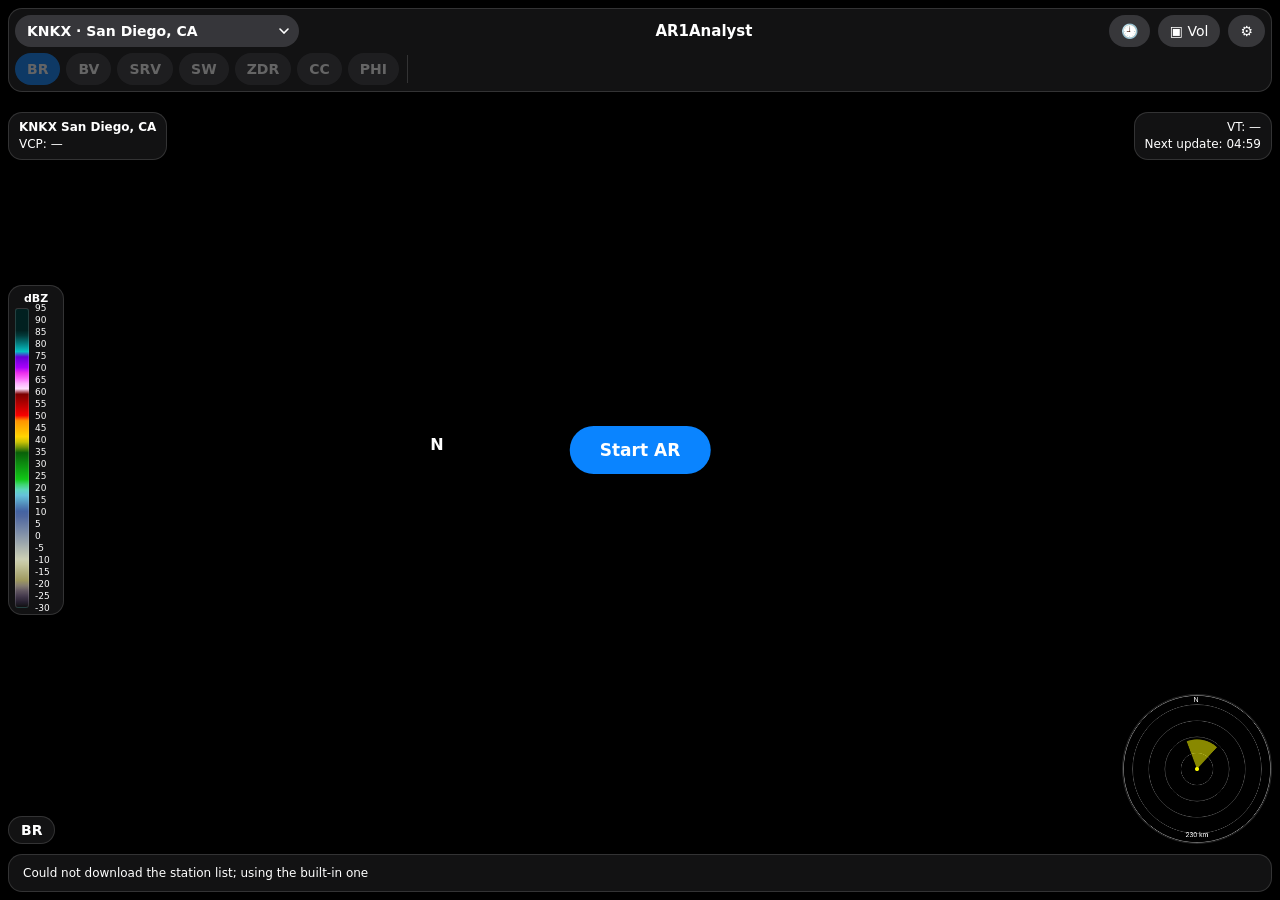
==== commit 392117ac: "Update calibration buttons in index.html" ====
--- a/index.html
+++ b/index.html
@@ -35,7 +35,8 @@
  <div class="row"><span>Opacity</span><input id="op" type="range" min="20" max="100" value="75"><output id="opo">75%</output></div>
  <div class="row"><span>Color table</span><button id="palbtn">Upload…</button><button id="palreset">Reset</button><input id="palfile" type="file" accept=".pal,.pal3,.txt,.csv,text/plain" multiple hidden></div>
  <div class="row"><span>Storm motion (SRV)</span><input id="sdir" type="number" value="240" title="from °"><input id="sspd" type="number" value="0" title="kt"></div>
- <div class="row"><button id="cal">🧭 Calibrate heading</button></div>
+ <div class="row"><button id="north">⬆︎ Set north</button><button id="cal">🧭 Calibrate…</button></div>
+ <div class="row"><button id="calreset">Reset heading calibration</button></div>
  <div class="row"><button id="loc">📍 Set location</button></div>
 </div>
 <script src="script.js"></script></body></html>
--- a/style.css
+++ b/style.css
@@ -0,0 +1,30 @@
+:root{--g:rgba(28,28,30,.66);--sep:rgba(255,255,255,.14);--blue:#0A84FF;--fill:rgba(120,120,128,.36);--sb:max(8px,env(safe-area-inset-bottom));--st:max(8px,env(safe-area-inset-top))}
+*{box-sizing:border-box}[hidden]{display:none!important}
+html,body{margin:0;height:100%;background:#000;color:#fff;font:14px -apple-system,BlinkMacSystemFont,"SF Pro Text",system-ui,sans-serif;overflow:hidden;-webkit-user-select:none;user-select:none}
+#cam,#ar,#hud{position:fixed;inset:0;width:100%;height:100%;object-fit:cover;touch-action:none}
+#hud{pointer-events:none;z-index:2}
+.glass{position:fixed;z-index:3;background:var(--g);-webkit-backdrop-filter:blur(24px) saturate(180%);backdrop-filter:blur(24px) saturate(180%);border:.5px solid var(--sep);border-radius:14px;font-variant-numeric:tabular-nums}
+button,select{font:inherit;color:#fff;border:0;background:var(--fill);border-radius:999px;padding:6px 12px;min-height:32px}
+select{-webkit-appearance:none;appearance:none;font-weight:600;padding-right:28px;max-width:48vw;background-repeat:no-repeat;background-position:right 10px center;background-image:url("data:image/svg+xml,%3Csvg xmlns='http://www.w3.org/2000/svg' width='10' height='6'%3E%3Cpath d='M1 1l4 4 4-4' fill='none' stroke='white' stroke-width='1.6' stroke-linecap='round'/%3E%3C/svg%3E")}
+#top{left:8px;right:8px;top:var(--st);padding:6px;display:flex;flex-direction:column;gap:6px}
+.r{display:flex;align-items:center;gap:8px;min-width:0}
+#ttl{flex:1;text-align:center;font-weight:600;font-size:15px}
+#prods{display:flex;gap:6px;overflow-x:auto;scrollbar-width:none;touch-action:pan-x}
+#prods button{flex:none;font-weight:600}#prods button.on{background:var(--blue)}#prods button:disabled{opacity:.35}
+#prods i{width:1px;background:var(--sep);flex:none;margin:2px}#chips,#pbtn{display:contents}#volbtn.on{background:var(--blue)}body.vol #chips{opacity:.35}
+#info,#info2{top:calc(var(--st) + 104px);padding:6px 10px;font-size:12px;line-height:1.4}
+#info{left:8px}#info2{right:8px;text-align:right}
+#leg{left:8px;top:50%;transform:translateY(-50%);padding:6px;font-size:11px}
+#leg .h{text-align:center;font-weight:600;margin-bottom:3px}
+#lb{display:flex;gap:6px;height:min(300px,46vh)}#lb .bar{width:14px;border-radius:3px;border:.5px solid var(--sep)}#lb .lab{position:relative;width:22px}#lb .lab span{position:absolute;left:0;transform:translateY(50%);font-size:9px;line-height:1}
+#prod{left:8px;bottom:calc(var(--sb) + 48px);padding:5px 12px;font-weight:600}
+#st{left:8px;right:8px;bottom:var(--sb);padding:11px 14px;font-size:12px;white-space:nowrap;overflow-x:auto;scrollbar-width:none}
+#ppi{position:fixed;right:8px;bottom:calc(var(--sb) + 48px);width:150px;height:150px;border-radius:50%;background:rgba(0,0,0,.45);border:.5px solid var(--sep);z-index:3}
+#go{position:fixed;left:50%;top:50%;transform:translate(-50%,-50%);z-index:6;background:var(--blue);font-size:17px;font-weight:600;padding:14px 30px;box-shadow:0 8px 30px #0008}
+#sheet{left:50%;transform:translateX(-50%);width:min(420px,calc(100% - 16px));bottom:calc(var(--sb) + 48px);z-index:5;max-height:58vh;overflow-y:auto}
+#sheet .row{display:flex;align-items:center;gap:10px;padding:10px 14px;border-top:.5px solid var(--sep)}
+#sheet .row:first-child{border-top:0}#sheet .row span{flex:1}#sheet .row button{flex:1}
+#sheet input{flex:2;accent-color:var(--blue)}#sheet output{width:44px;text-align:right;color:#aaa}
+#histbtn.on{background:var(--blue)}#hist{left:50%;transform:translateX(-50%);width:min(420px,calc(100% - 16px));bottom:calc(var(--sb) + 48px);z-index:5}#hist .row{display:flex;align-items:center;gap:10px;padding:10px 14px;border-top:.5px solid var(--sep)}#hist .row:first-child{border-top:0}#hist .row span{flex:1;font-variant-numeric:tabular-nums}#hist .row button{flex:1}#hist .row button#hprev,#hist .row button#hnext{flex:none;width:44px}#hist input[type=range]{flex:3;accent-color:var(--blue)}#hist input[type=date]{background:var(--fill);color:#fff;border:0;border-radius:8px;padding:6px;font:inherit}
+#dlg{left:50%;transform:translateX(-50%);width:min(340px,calc(100% - 24px));bottom:calc(var(--sb) + 60px);z-index:8;padding:14px}#dlg #dmsg{margin-bottom:10px;line-height:1.35}#dlg input{width:100%;background:var(--fill);color:#fff;border:0;border-radius:10px;padding:10px;font:inherit;margin-bottom:10px;-webkit-user-select:text;user-select:text}#dlg .btns{display:flex;gap:8px}#dlg .btns button{flex:1}#dok{background:var(--blue)}
+#sheet input[type=number]{flex:none;width:64px;background:var(--fill);color:#fff;border:0;border-radius:8px;padding:6px;font:inherit;text-align:right}#sheet input.sw{-webkit-appearance:none;appearance:none;flex:none;width:51px;height:31px;border-radius:16px;background:#39393d;position:relative;transition:.2s}#sheet input.sw::after{content:'';position:absolute;top:2px;left:2px;width:27px;height:27px;border-radius:50%;background:#fff;transition:.2s}#sheet input.sw:checked{background:#34C759}#sheet input.sw:checked::after{left:22px}
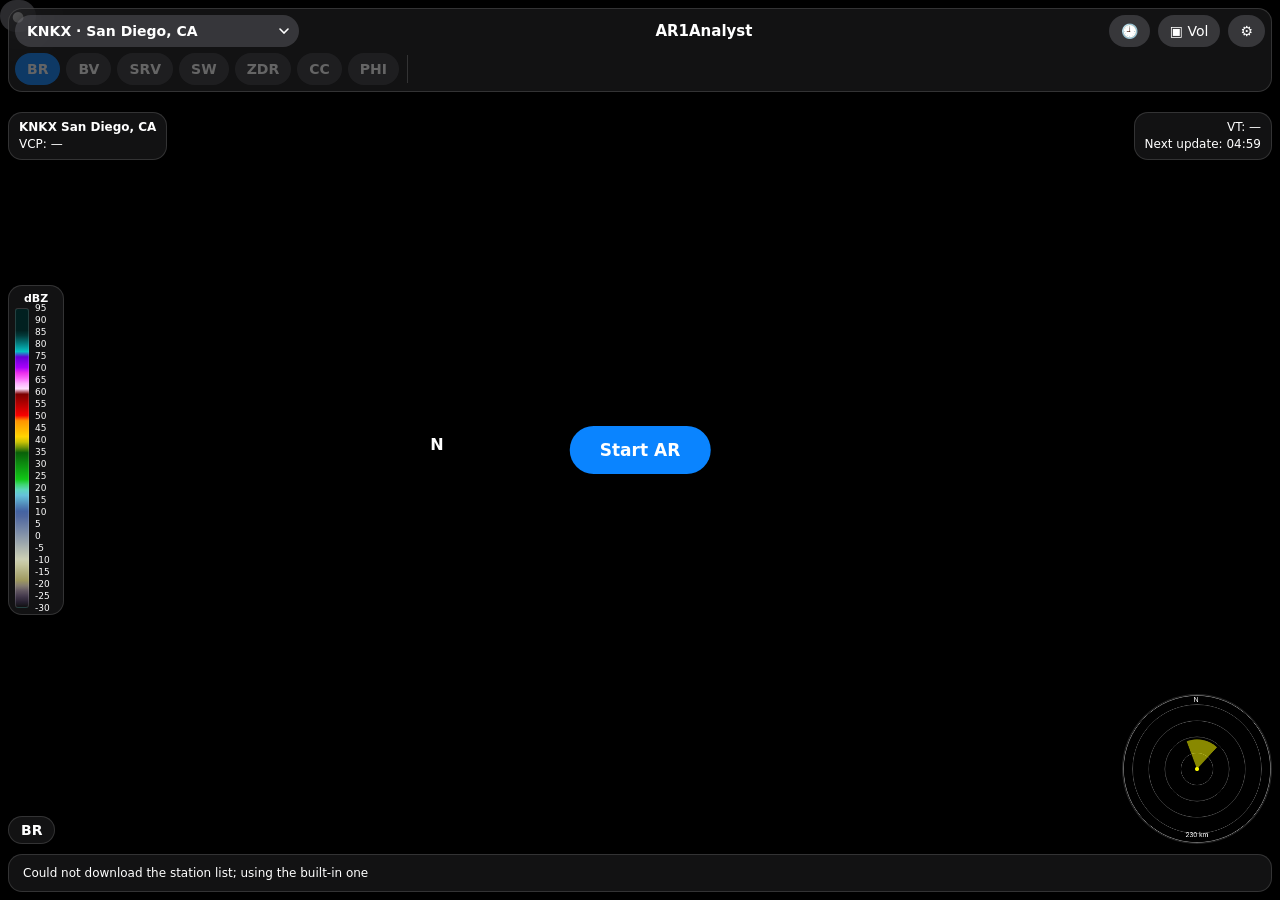
==== commit ea2a4269: "Add radar-and-camera recording mode" ====
--- a/index.html
+++ b/index.html
@@ -24,6 +24,7 @@
 </div>
 <div id="dlg" class="glass" hidden><div id="dmsg"></div><input id="dinp" inputmode="decimal" autocomplete="off"><div class="btns"><button id="dno">Cancel</button><button id="dalt" hidden></button><button id="dok">OK</button></div></div>
 <button id="go">Start AR</button>
+<button id="record" type="button" aria-label="Start recording">●</button>
 <div id="sheet" class="glass" hidden>
  <div class="row"><span>Field of view</span><input id="fov" type="range" min="30" max="90" value="63"><output id="fovo">63°</output></div>
  <div class="row"><span>Yaw trim</span><input id="yaw" type="range" min="-180" max="180" value="0"><output id="yawo">0°</output></div>
@@ -39,4 +40,5 @@
  <div class="row"><button id="calreset">Reset heading calibration</button></div>
  <div class="row"><button id="loc">📍 Set location</button></div>
 </div>
-<script src="script.js"></script></body></html>
+<script src="script.js"></script>
+<script src="recording.js"></script></body></html>
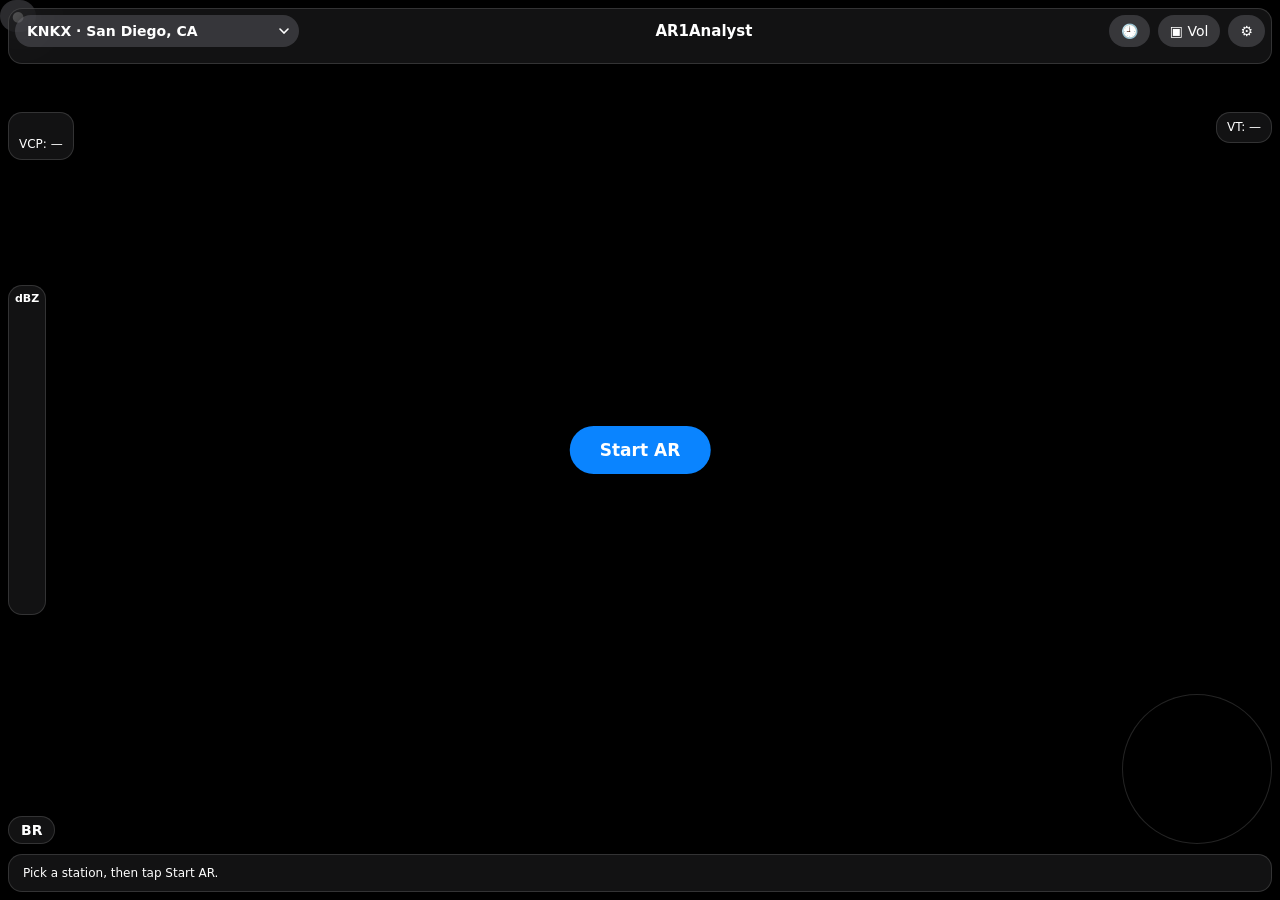
==== commit 9a33c960: "Update index.html" ====
--- a/index.html
+++ b/index.html
@@ -24,7 +24,7 @@
 </div>
 <div id="dlg" class="glass" hidden><div id="dmsg"></div><input id="dinp" inputmode="decimal" autocomplete="off"><div class="btns"><button id="dno">Cancel</button><button id="dalt" hidden></button><button id="dok">OK</button></div></div>
 <button id="go">Start AR</button>
-<button id="record" type="button" aria-label="Start recording">●</button>
+<button id="record" type="button" aria-label="Start recording" title="Record">●</button>
 <div id="sheet" class="glass" hidden>
  <div class="row"><span>Field of view</span><input id="fov" type="range" min="30" max="90" value="63"><output id="fovo">63°</output></div>
  <div class="row"><span>Yaw trim</span><input id="yaw" type="range" min="-180" max="180" value="0"><output id="yawo">0°</output></div>
@@ -33,12 +33,11 @@
  <div class="row"><span>Volume quality</span><select id="vq"><option>Fast</option><option selected>Balanced</option><option>Sharp</option></select></div>
  <div class="row"><span>Smoothing</span><input id="smooth" class="sw" type="checkbox" checked></div>
  <div class="row"><span>Clear-air echoes</span><input id="weak" class="sw" type="checkbox"></div>
- <div class="row"><span>Opacity</span><input id="op" type="range" min="20" max="100" value="75"><output id="opo">75%</output></div>
- <div class="row"><span>Color table</span><button id="palbtn">Upload…</button><button id="palreset">Reset</button><input id="palfile" type="file" accept=".pal,.pal3,.txt,.csv,text/plain" multiple hidden></div>
- <div class="row"><span>Storm motion (SRV)</span><input id="sdir" type="number" value="240" title="from °"><input id="sspd" type="number" value="0" title="kt"></div>
- <div class="row"><button id="north">⬆︎ Set north</button><button id="cal">🧭 Calibrate…</button></div>
- <div class="row"><button id="calreset">Reset heading calibration</button></div>
- <div class="row"><button id="loc">📍 Set location</button></div>
+ <div class="row"><span>Opacity</span><input id="op" type="range" min="20" max="100" value=\"75\"><output id=\"opo\">75%</output></div>
+ <div class="row\"><span>Color table</span><button id=\"palbtn\">Upload…</button><button id=\"palreset\">Reset</button><input id=\"palfile\" type=\"file\" accept=\".pal,.pal3,.txt,.csv,text/plain\" multiple hidden></div>
+ <div class=\"row\"><span>Storm motion (SRV)</span><input id=\"sdir\" type=\"number\" value=\"240\" title=\"from °\"><input id=\"sspd\" type=\"number\" value=\"0\" title=\"kt\"></div>
+ <div class=\"row\"><button id=\"north\">⬆︎ Set north</button><button id=\"cal\">🧭 Calibrate…</button></div>
+ <div class=\"row\"><button id=\"calreset\">Reset heading calibration</button></div>
+ <div class=\"row\"><button id=\"loc\">📍 Set location</button></div>
 </div>
-<script src="script.js"></script>
-<script src="recording.js"></script></body></html>
+<script src="script.js"></script></body></html>
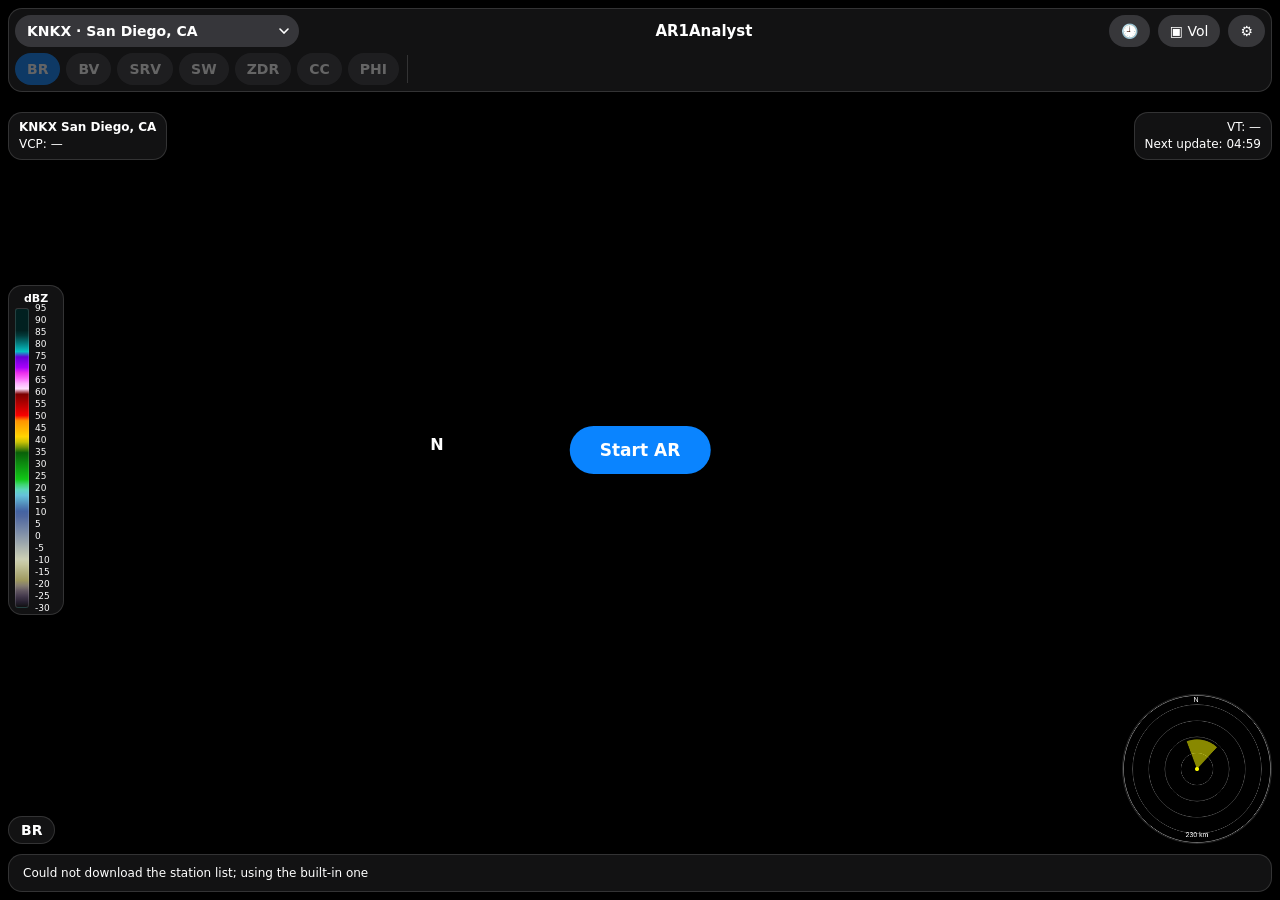
==== commit d99898de: "Hide the record button until AR starts and keep the recording script loaded" ====
--- a/index.html
+++ b/index.html
@@ -24,7 +24,7 @@
 </div>
 <div id="dlg" class="glass" hidden><div id="dmsg"></div><input id="dinp" inputmode="decimal" autocomplete="off"><div class="btns"><button id="dno">Cancel</button><button id="dalt" hidden></button><button id="dok">OK</button></div></div>
 <button id="go">Start AR</button>
-<button id="record" type="button" aria-label="Start recording" title="Record">●</button>
+<button id="record" type="button" aria-label="Start recording" hidden>●</button>
 <div id="sheet" class="glass" hidden>
  <div class="row"><span>Field of view</span><input id="fov" type="range" min="30" max="90" value="63"><output id="fovo">63°</output></div>
  <div class="row"><span>Yaw trim</span><input id="yaw" type="range" min="-180" max="180" value="0"><output id="yawo">0°</output></div>
@@ -33,11 +33,12 @@
  <div class="row"><span>Volume quality</span><select id="vq"><option>Fast</option><option selected>Balanced</option><option>Sharp</option></select></div>
  <div class="row"><span>Smoothing</span><input id="smooth" class="sw" type="checkbox" checked></div>
  <div class="row"><span>Clear-air echoes</span><input id="weak" class="sw" type="checkbox"></div>
- <div class="row"><span>Opacity</span><input id="op" type="range" min="20" max="100" value=\"75\"><output id=\"opo\">75%</output></div>
- <div class="row\"><span>Color table</span><button id=\"palbtn\">Upload…</button><button id=\"palreset\">Reset</button><input id=\"palfile\" type=\"file\" accept=\".pal,.pal3,.txt,.csv,text/plain\" multiple hidden></div>
- <div class=\"row\"><span>Storm motion (SRV)</span><input id=\"sdir\" type=\"number\" value=\"240\" title=\"from °\"><input id=\"sspd\" type=\"number\" value=\"0\" title=\"kt\"></div>
- <div class=\"row\"><button id=\"north\">⬆︎ Set north</button><button id=\"cal\">🧭 Calibrate…</button></div>
- <div class=\"row\"><button id=\"calreset\">Reset heading calibration</button></div>
- <div class=\"row\"><button id=\"loc\">📍 Set location</button></div>
+ <div class="row"><span>Opacity</span><input id="op" type="range" min="20" max="100" value="75"><output id="opo">75%</output></div>
+ <div class="row"><span>Color table</span><button id="palbtn">Upload…</button><button id="palreset">Reset</button><input id="palfile" type="file" accept=".pal,.pal3,.txt,.csv,text/plain" multiple hidden></div>
+ <div class="row"><span>Storm motion (SRV)</span><input id="sdir" type="number" value="240" title="from °"><input id="sspd" type="number" value="0" title="kt"></div>
+ <div class="row"><button id="north">⬆︎ Set north</button><button id="cal">🧭 Calibrate…</button></div>
+ <div class="row"><button id="calreset">Reset heading calibration</button></div>
+ <div class="row"><button id="loc">📍 Set location</button></div>
 </div>
-<script src="script.js"></script></body></html>
+<script src="script.js"></script>
+<script src="recording.js"></script></body></html>
